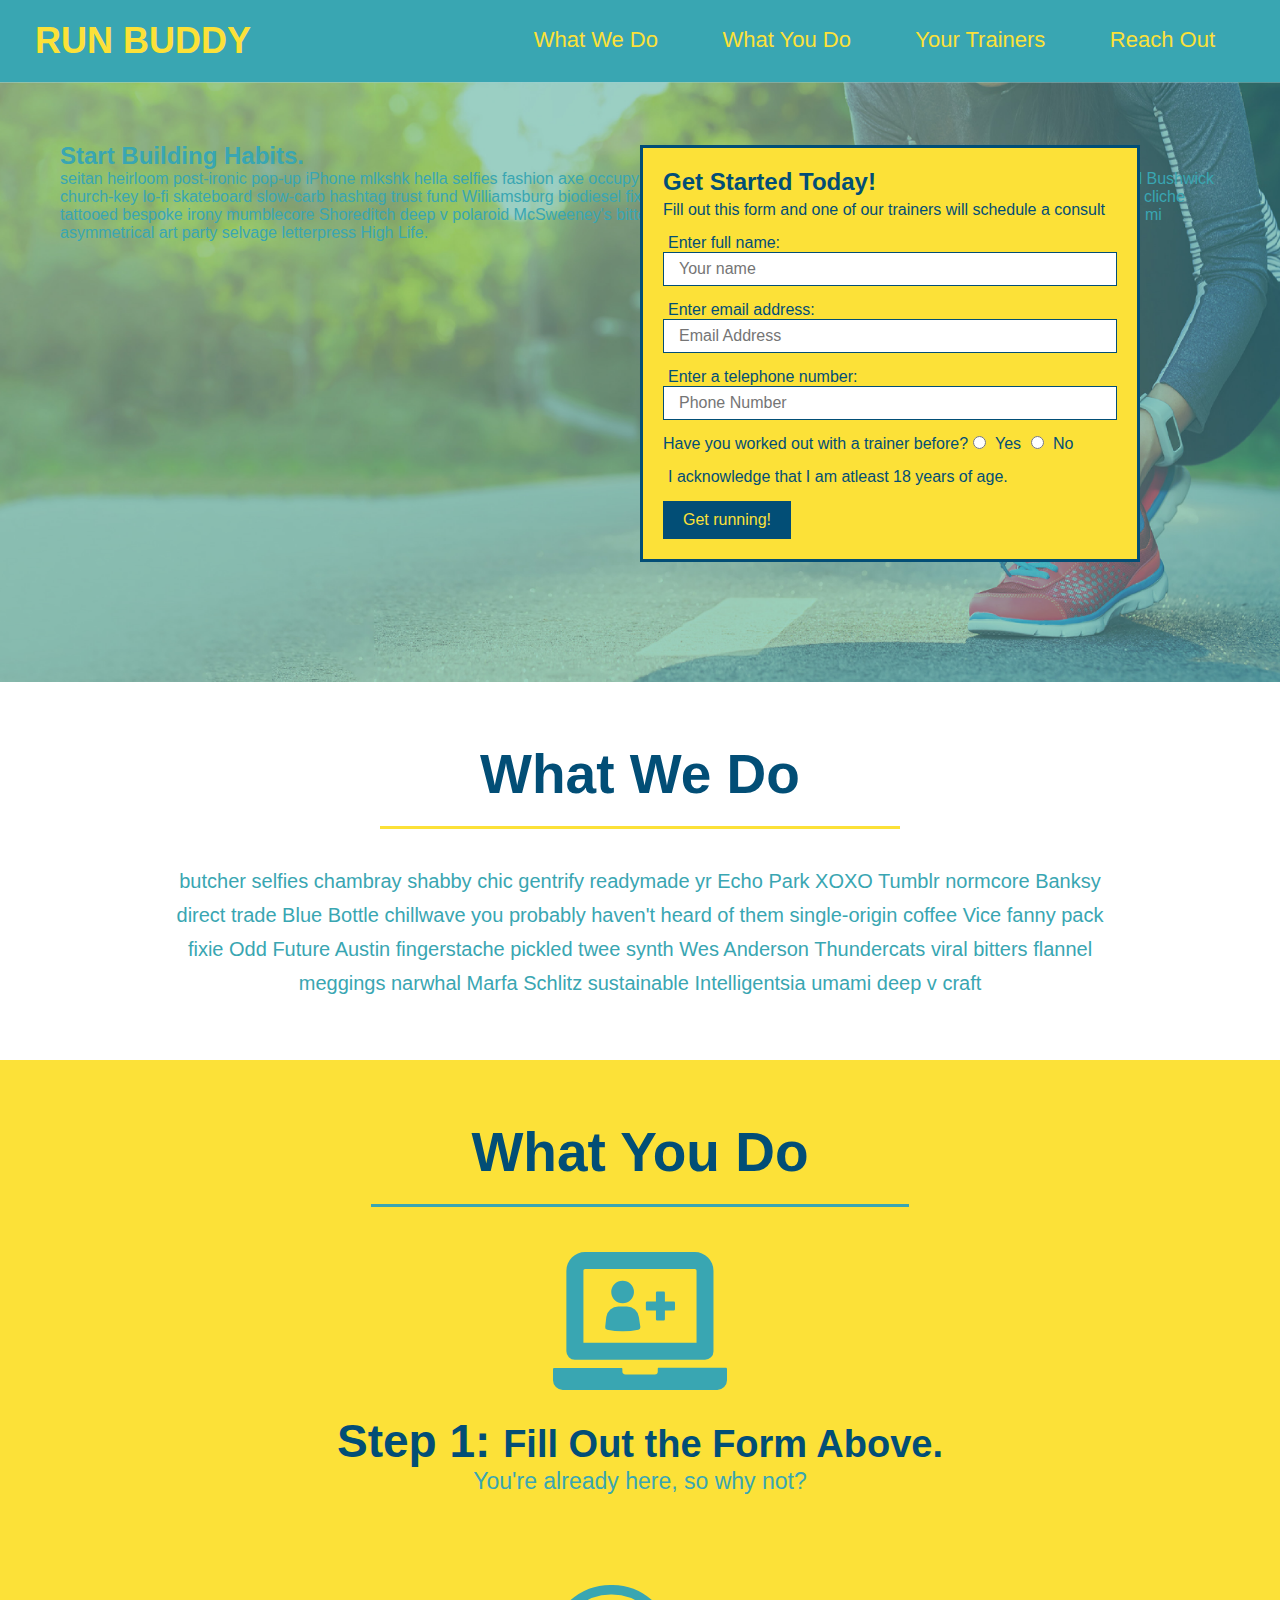
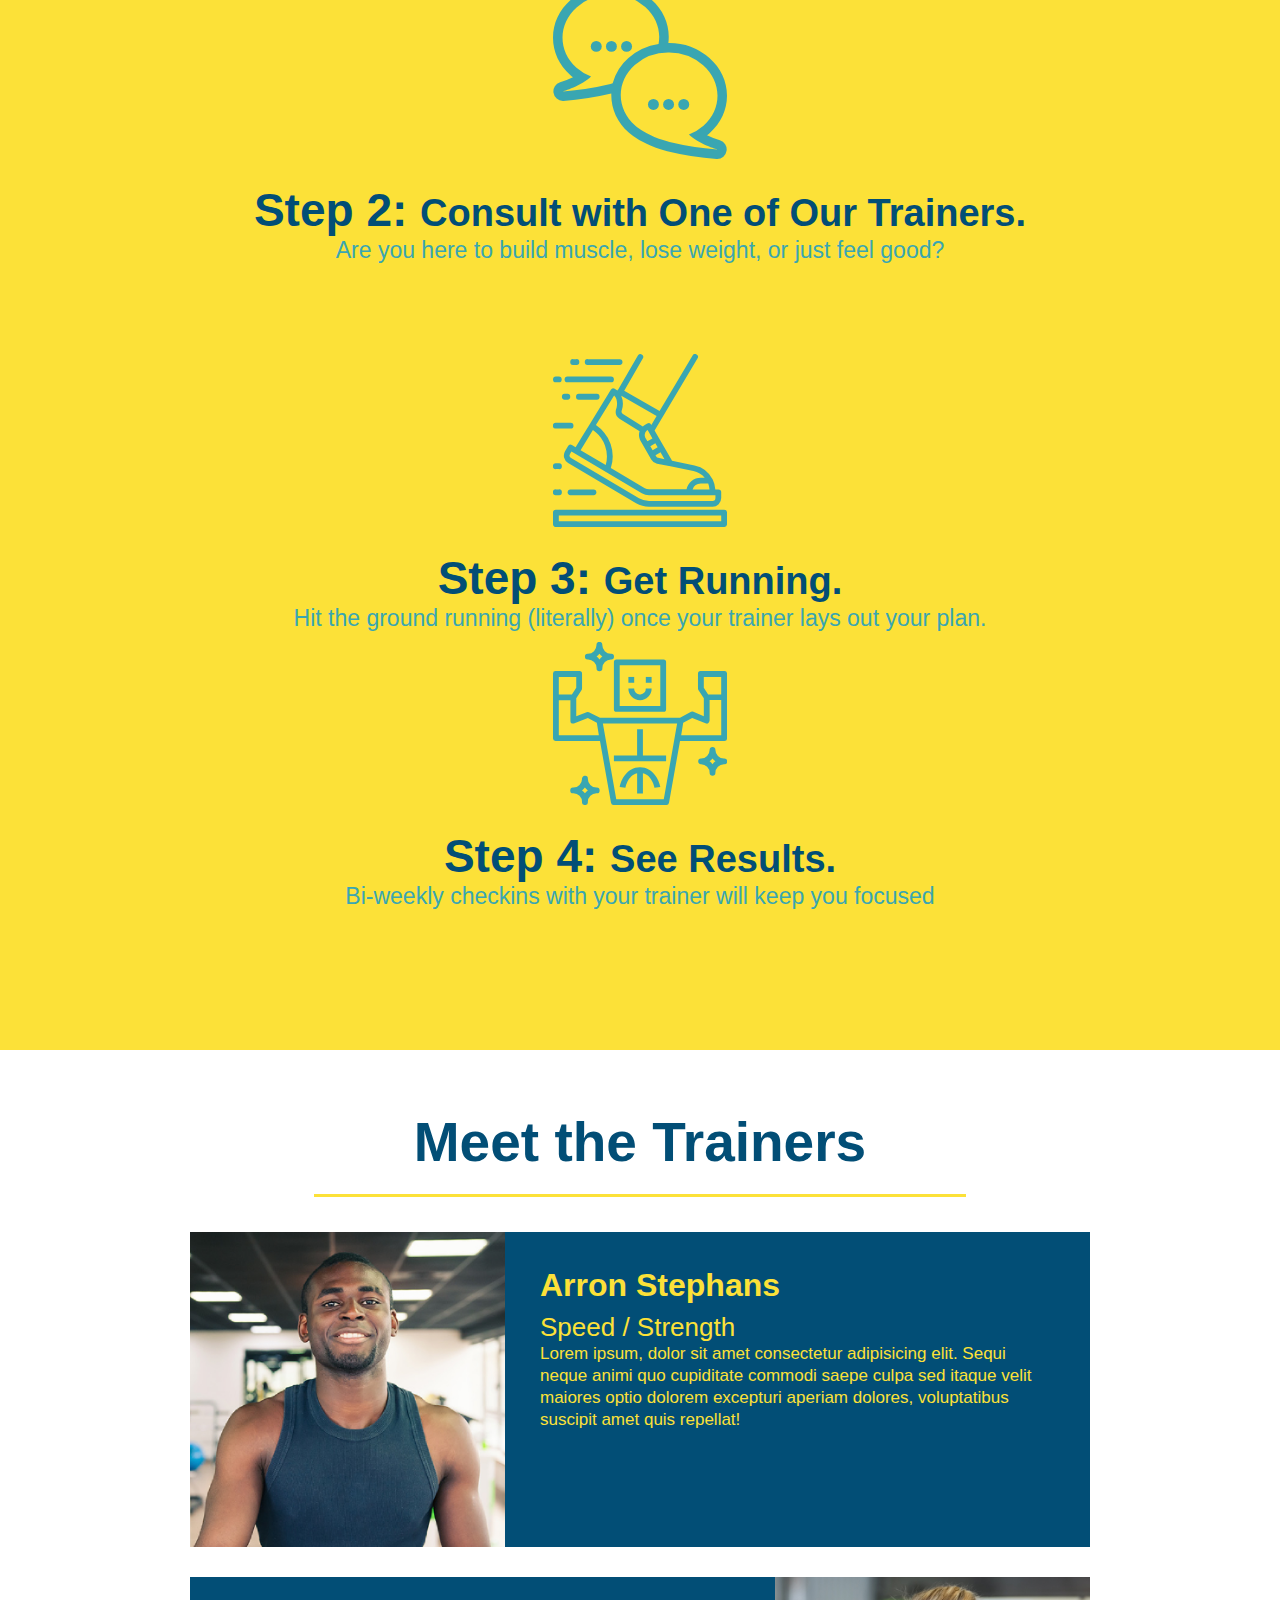
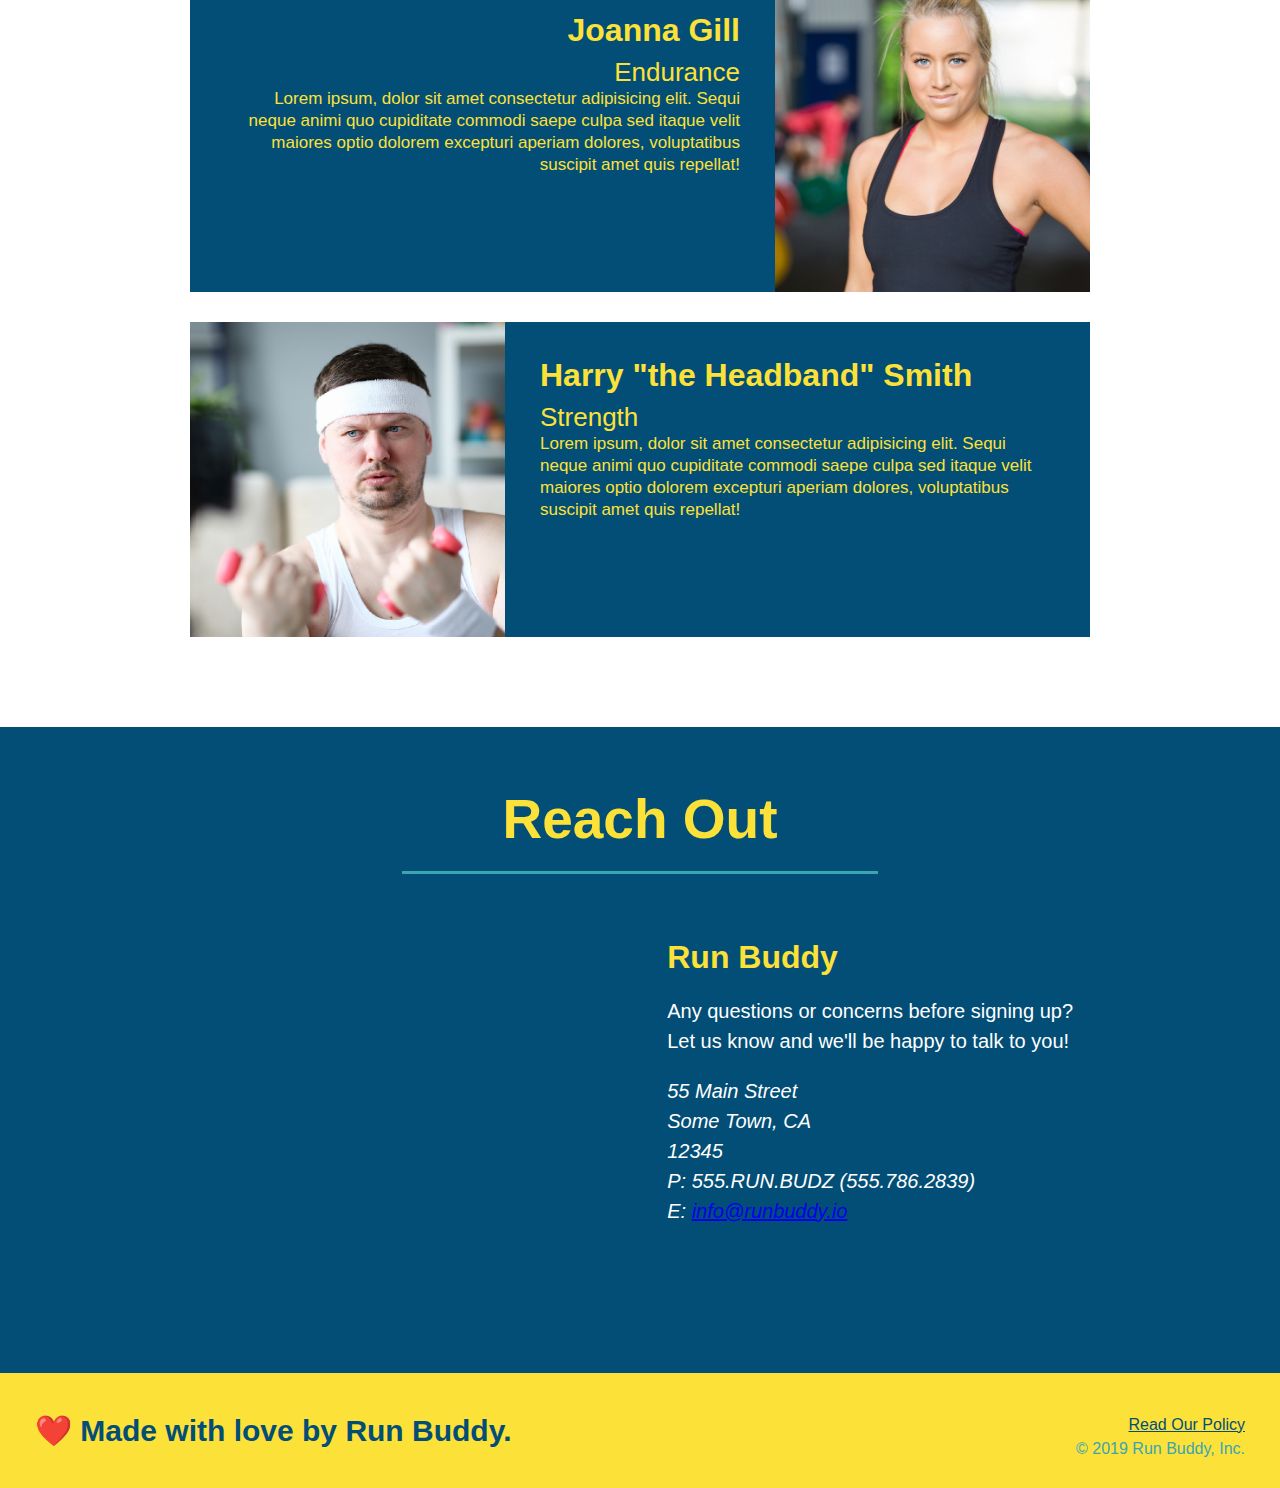
==== index.html @ 5d71637d "add content to hero, replace image" ====
<!DOCTYPE html>
<html lang="en">

<head>
    <meta charset="UTF-8">
    <meta name="viewport" content="width=device-width, initial-scale=1.0">
    <title>Run Buddy</title>
    <link rel="stylesheet" href="./assets/css/style.css" />
</head>

<body>
 <!-- navigation -->
    <header>
        <h1>
            <a href="/">
                RUN BUDDY
            </a>
        </h1>
        <nav>
            <ul>
                <li>
                    <a href="#what-we-do">What We Do</a>
                </li>
                <li>
                    <a href="#what-you-do">What You Do</a>
                </li>
                <li>
                    <a href="#your-trainer">Your Trainers</a>
                </li>
                <li>
                    <a href="#reach-out">Reach Out</a>
                </li>
            </ul>
        </nav>
    </header>

<!--  hero/jumbotron -->
    <section class="hero">
        <div class="hero-cta">
            <h2>Start Building Habits.</h2>
            <p>seitan heirloom post-ironic pop-up iPhone mlkshk hella selfies fashion axe occupy readymade put a bird on it messenger bag Wes Anderson Schlitz plaid Bushwick church-key lo-fi skateboard slow-carb hashtag trust fund Williamsburg biodiesel fixie farm-to-table 8-bit banjo XOXO Banksy chillwave bicycle rights retro cliche tattooed bespoke irony mumblecore Shoreditch deep v polaroid McSweeney's bitters cray gentrify tofu Marfa you probably haven't heard of them yr banh mi asymmetrical art party selvage letterpress High Life.
            </p>
        </div>
        <div class="hero-form">
            <h3>Get Started Today!</h3>
            <p>Fill out this form and one of our trainers will schedule a consult</p>
<!-- Add form element -->
            <form>
                <label for="name">Enter full name:</label>
                <input type="text" placeholder="Your name" name="name" id="name" class="form-input">
                <label for="email">Enter email address:</label>
                <input type="text" placeholder="Email Address" name="email" id="email" class="form-input">
                <label for="phone">Enter a telephone number:</label>
                <input type="text" placeholder="Phone Number" name="phone" id="phone" class="form-input">
                
                <p>
                    Have you worked out with a trainer before?
                    <input type="radio" name="trainer-confirm" id="trainer-yes" />
                    <label for="trainer-yes">Yes</label>
                    <input type="radio" name="trainer-confirm" id="trainer-no" />
                    <label for="tainer-no">No</label>
                </p>
                <p>
                    <label for="checkbox">
                        I acknowledge that I am atleast 18 years of age.
                    </label>
                </p>
                <button type="submit">
                    Get running!
                </button>
            </form>
        </div>
    </section>

<!-- "what we do section"  -->
    <section id="what-we-do" class="intro">
        <h2 class="section-title primary-border">What We Do</h2>
        <p>butcher selfies chambray shabby chic gentrify readymade yr Echo Park XOXO Tumblr normcore Banksy direct trade Blue Bottle chillwave you probably haven't heard of them single-origin coffee Vice fanny pack fixie Odd Future Austin fingerstache pickled twee synth Wes Anderson Thundercats viral bitters flannel meggings narwhal Marfa Schlitz sustainable Intelligentsia umami deep v craft 
        </p>
    </section>

<!-- "What you do section" -->
    <section id="what-you-do" class="steps">
        <h2 class="section-title secondary-border">What You Do</h2>

        <div>
            <img src="assets/Image/step-1.svg" alt="" />
            <h3>Step 1: <span>Fill Out the Form Above.</span></h3>
            <p>You're already here, so why not?</p>
        </div>

        <div>
            <img src="assets/Image/step-2.svg" alt="" />
            <h3>Step 2: <span>Consult with One of Our Trainers.</span></h3>
            <p>Are you here to build muscle, lose weight, or just feel good?</p>
        </div>

        <div>
            <img src="assets/Image/step-3.svg" alt="" />
            <h3>Step 3: <span>Get Running.</span></h3>
            <p>Hit the ground running (literally) once your trainer lays out your plan.</p>

        <div>
            <img src="assets/Image/step-4.svg" alt="" />
            <h3>Step 4: <span>See Results.</span></h3>
            <p>Bi-weekly checkins with your trainer will keep you focused</p>
        </div>
    </section>

<!-- "meet the trainers section" -->
    <section id="your-trainer" class="trainers">
        <h2 class="section-title primary-border">Meet the Trainers</h2>
            <article class="trainer">
                <img src="./assets/Image/trainers/trainer-1.jpg" alt="Arron Stephans in his workout clothes, ready to pump iron">
                <div class="trainer-bio text-left">
                    <h3>Arron Stephans</h3>
                    <h4>Speed / Strength</h4>
                    <p>Lorem ipsum, dolor sit amet consectetur adipisicing elit. Sequi neque animi quo cupiditate commodi saepe culpa sed
                        itaque velit maiores optio dolorem excepturi aperiam dolores, voluptatibus suscipit amet quis repellat!
                      </p>
                </div>
            </article>
            <article class="trainer">
                <div class="trainer-bio text-right">
                    <h3>Joanna Gill</h3>
                    <h4>Endurance</h4>
                    <p>
                        Lorem ipsum, dolor sit amet consectetur adipisicing elit. Sequi neque animi quo cupiditate commodi saepe culpa sed
                        itaque velit maiores optio dolorem excepturi aperiam dolores, voluptatibus suscipit amet quis repellat!
                    </p>
                </div>
                <img src="./assets/Image/trainers/trainer-2.jpg" alt="Joanna Gill cooling off after a workout">
            </article>
            <article class="trainer">
                <img src="./assets/Image/trainers/trainer-3.jpg" alt="Harry Smith wearing a headband and lifting comically small pink weights">
                    <div class="trainer-bio text-left">
                        <h3>Harry "the Headband" Smith</h3>
                        <h4>Strength</h4>
                        <p>Lorem ipsum, dolor sit amet consectetur adipisicing elit. Sequi neque animi quo cupiditate commodi saepe culpa sed
                            itaque velit maiores optio dolorem excepturi aperiam dolores, voluptatibus suscipit amet quis repellat!
                          </p>
                    </div>
                </article>
        </section>
<!-- "reach out" section -->
    <section id="reach-out" class="contact">
        <h2 class="section-title secondary-border">Reach Out</h2>
        <div class="contact-info">
            <iframe src="https://www.google.com/maps/embed?pb=!1m14!1m12!1m3!1d12182.30520634488!2d-74.0652613!3d40.2407219!2m3!1f0!2f0!3f0!3m2!1i1024!2i768!4f13.1!5e0!3m2!1sen!2sus!4v1561060983193!5m2!1sen!2sus"
            frameborder="0" style="border:0" allowfullscreen>
            </iframe>
        <div>
            <h3>Run Buddy</h3>
            <p>
                Any questions or concerns before signing up?
            <br />
                Let us know and we'll be happy to talk to you!
            </p>
            <address>
                55 Main Street <br/>
                Some Town, CA <br/>
                12345 <br/>
                P: 555.RUN.BUDZ (555.786.2839)<br/>
                E: <a href="mailto:info@runbuddy.io">info@runbuddy.io</a>
            </address>
        </div>
        </div>
    </section>

<!-- footer -->
    <footer>
        <h2>❤️ Made with love by Run Buddy.</h2>
        <div>
            <a href="#">Read Our Policy</a><br />
            &copy; 2019 Run Buddy, Inc.
        </div>   
    </footer>
</body>

</html>
---- assets/css/style.css ----
* {
    margin: 0;
    padding: 0;
    box-sizing: border-box;
}
body {
    font-family: Arial, Helvetica, sans-serif;
    color: #39a6b2;
}
header {
    padding: 20px 35px;
    background-color: #39a6b2;
}
header h1 {
    font-weight: bold;
    font-size: 36px;
    color: #fce138;
    margin: 0;
    display: inline;
}
header a {
    color: #fce138;
    text-decoration: none;
}
header nav {
    float: right;
    margin: 7px 0;
}
header nav ul li {
    display: inline;
}
header nav ul li a {
    margin: 0 30px;
    font-weight: lighter;
    font-size: 22px;
}
footer {
    background: #fce138;
    width: 100%;
    padding: 40px 35px;
}
footer h2 {
    display: inline;
    color: #024e76;
    font-size: 30px;
    margin: 0;
}
footer div{
    float: right;
    line-height: 1.5;
    text-align: right;
}
footer a{
    color: #024e76;
}

section {
    padding: 60px;
}
.hero {
    height: 600px;
    background-image: url("../Image/hero-bg.jpg");
    background-size: cover;
    background-position: center;
    position: relative;
}
.hero-form {
    background-color: #fce138;
    padding: 20px;
    width: 500px;
    color: #024e76;
    border: 3px solid #024e76;
    position: absolute;
    bottom: 120px;
    right: 140px; 
}
.hero-form h3 {
    font-size: 24px;
    margin: 0;
}
.hero-form p {
    margin: 5px 0 15px 0;
}
.form-input {
    border: 1px solid #024e76;
    display: block;
    padding: 7px 15px;
    font-size: 16px;
    color: #024e76;
    width: 100%;
    margin-bottom: 15px;
}
.hero-form label {
    margin:0 5px;
}
.hero-form button {
    color: #fce138;
    background-color: #024e76;
    padding: 10px 20px;
    border: none;
    font-size:  16px;
}
.intro {
    text-align: center;
}

.intro p {
    line-height: 1.7;
    color: #39a6b2;
    width: 80%;
    font-size: 20px;
    margin: 0 auto;
}
.steps {
    text-align: center;
    background: #fce138;
}
.section-title {
    font-size: 55px;
    color: #024e76;
    margin-bottom: 35px;
    padding: 0 100px 20px 100px;
    display: inline-block;
    border-bottom: 3px solid;
}
.primary-border {
    border-color:#fce138
}
.secondary-border {
    border-color: #39a6b2;
}
.steps div {
    margin-bottom: 80px;
}
.steps img {
    width: 15%;
    margin: 10px 0;
}
.steps h3 {
    color: #024e76;
    font-size: 46px;
    margin-top: 10px;
}
.steps p {
    color: #39a6b2;
    font-size: 23px;
}
.steps span {
    font-size: 38px;
}
.trainers {
    text-align: center;
}
.trainer {
    width: 900px;
    margin: 0 auto 30px auto;
    background: #024e76;
    color:#fce138;
    overflow: auto;
}
.trainer img{
    width: 35%;
    float: left;
}
.trainer-bio {
    padding: 35px;
    float: left;
    width: 65%;
}
.text-left {
    text-align: left;
}
.text-right{
    text-align: right;
}
.trainer-bio h3{
    font-size: 32px;
    margin-bottom: 8px;
}
.trainer-bio h4{
    font-weight:lighter;
    font-size: 26px;
}
.trainer-bio p{
    font-size: 17px;
    line-height: 1.3;
}
.contact{
    text-align: center;
    background: #024e76
}
.contact h2 {
    color:#fce138;
}
.contact-info iframe{
    width: 400px;
    height: 400px;
}
.contact-info div {
    width: 410px;
    display: inline-block;
    vertical-align: top;
    text-align: left;
    margin: 30px 0 0 60px;
    color: white
}
.contact-info h3 {
    color:#fce138;
    font-size: 32px;
}
.contact-info p,
.contact-info address {
    margin: 20px 0;
    line-height: 1.5;
    font-size: 20px;
    font-size: normal;
}
.contact-info {
    color:#fce138;
}
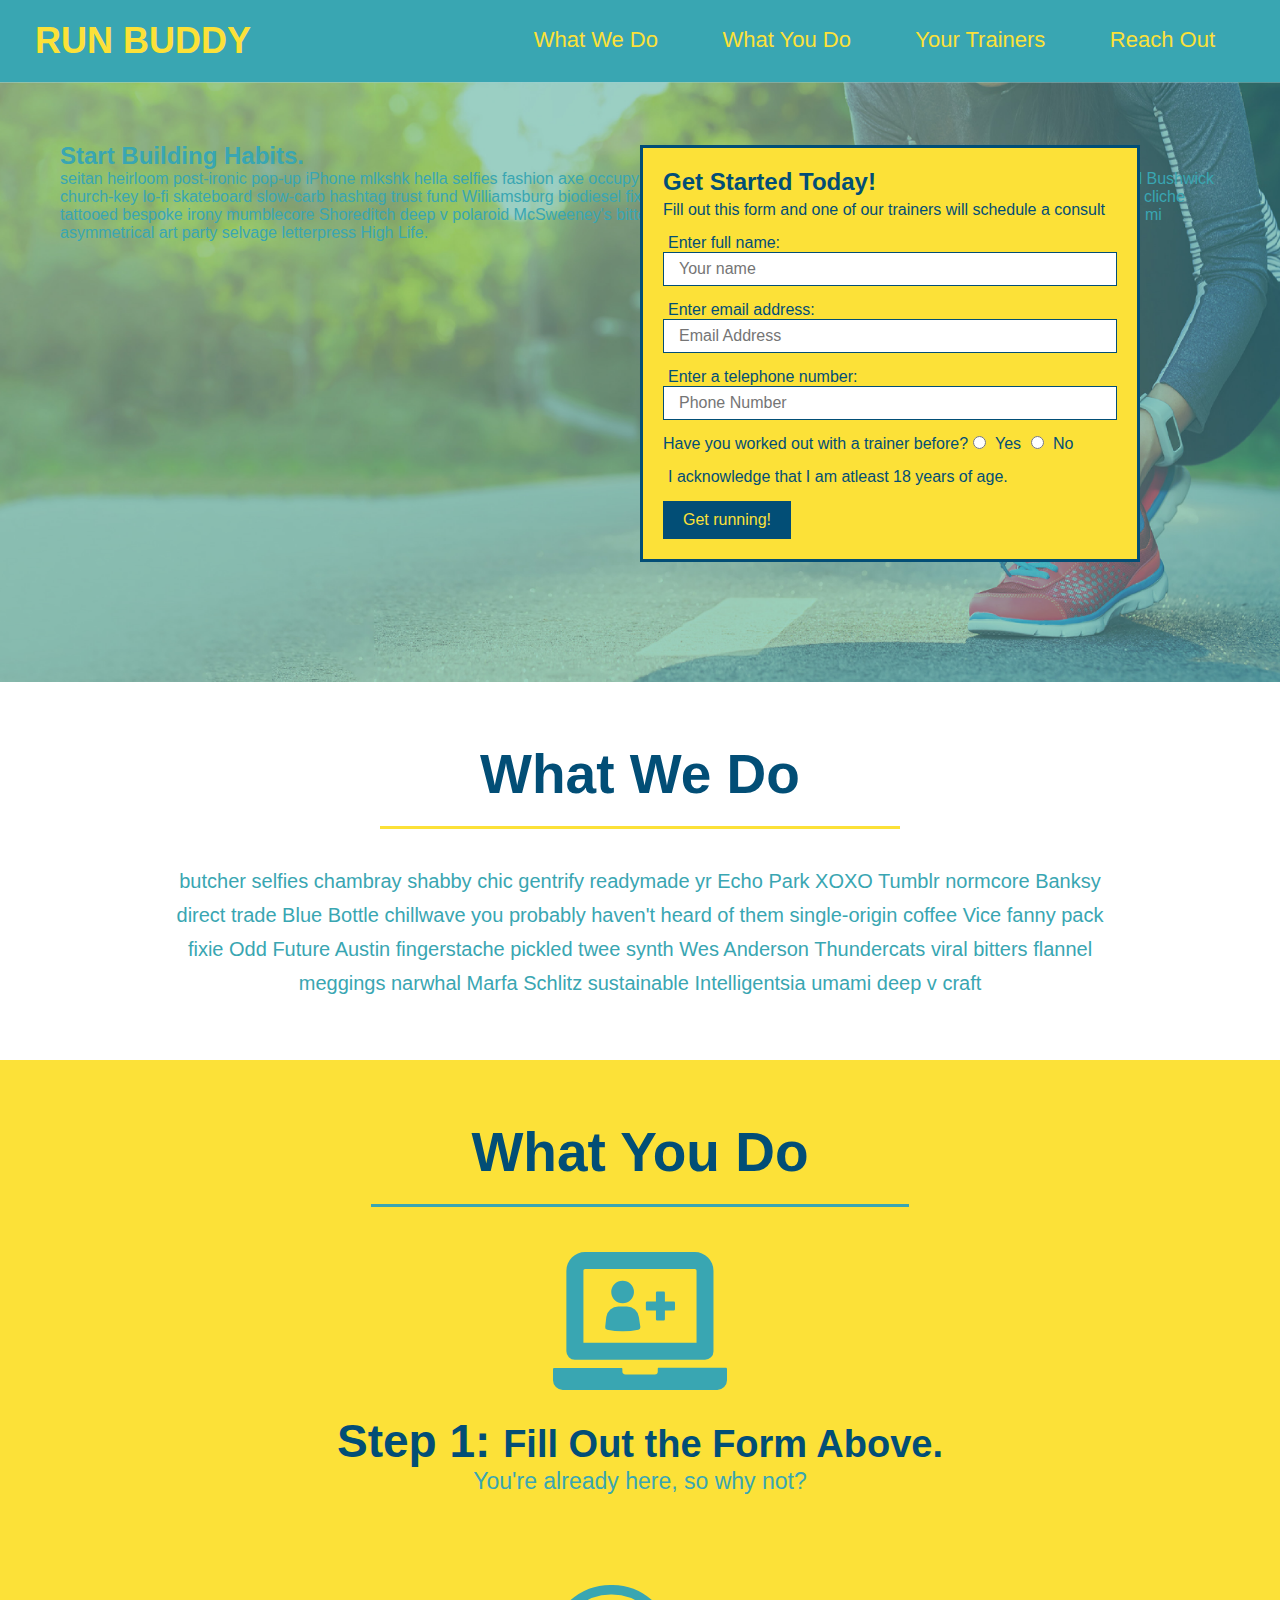
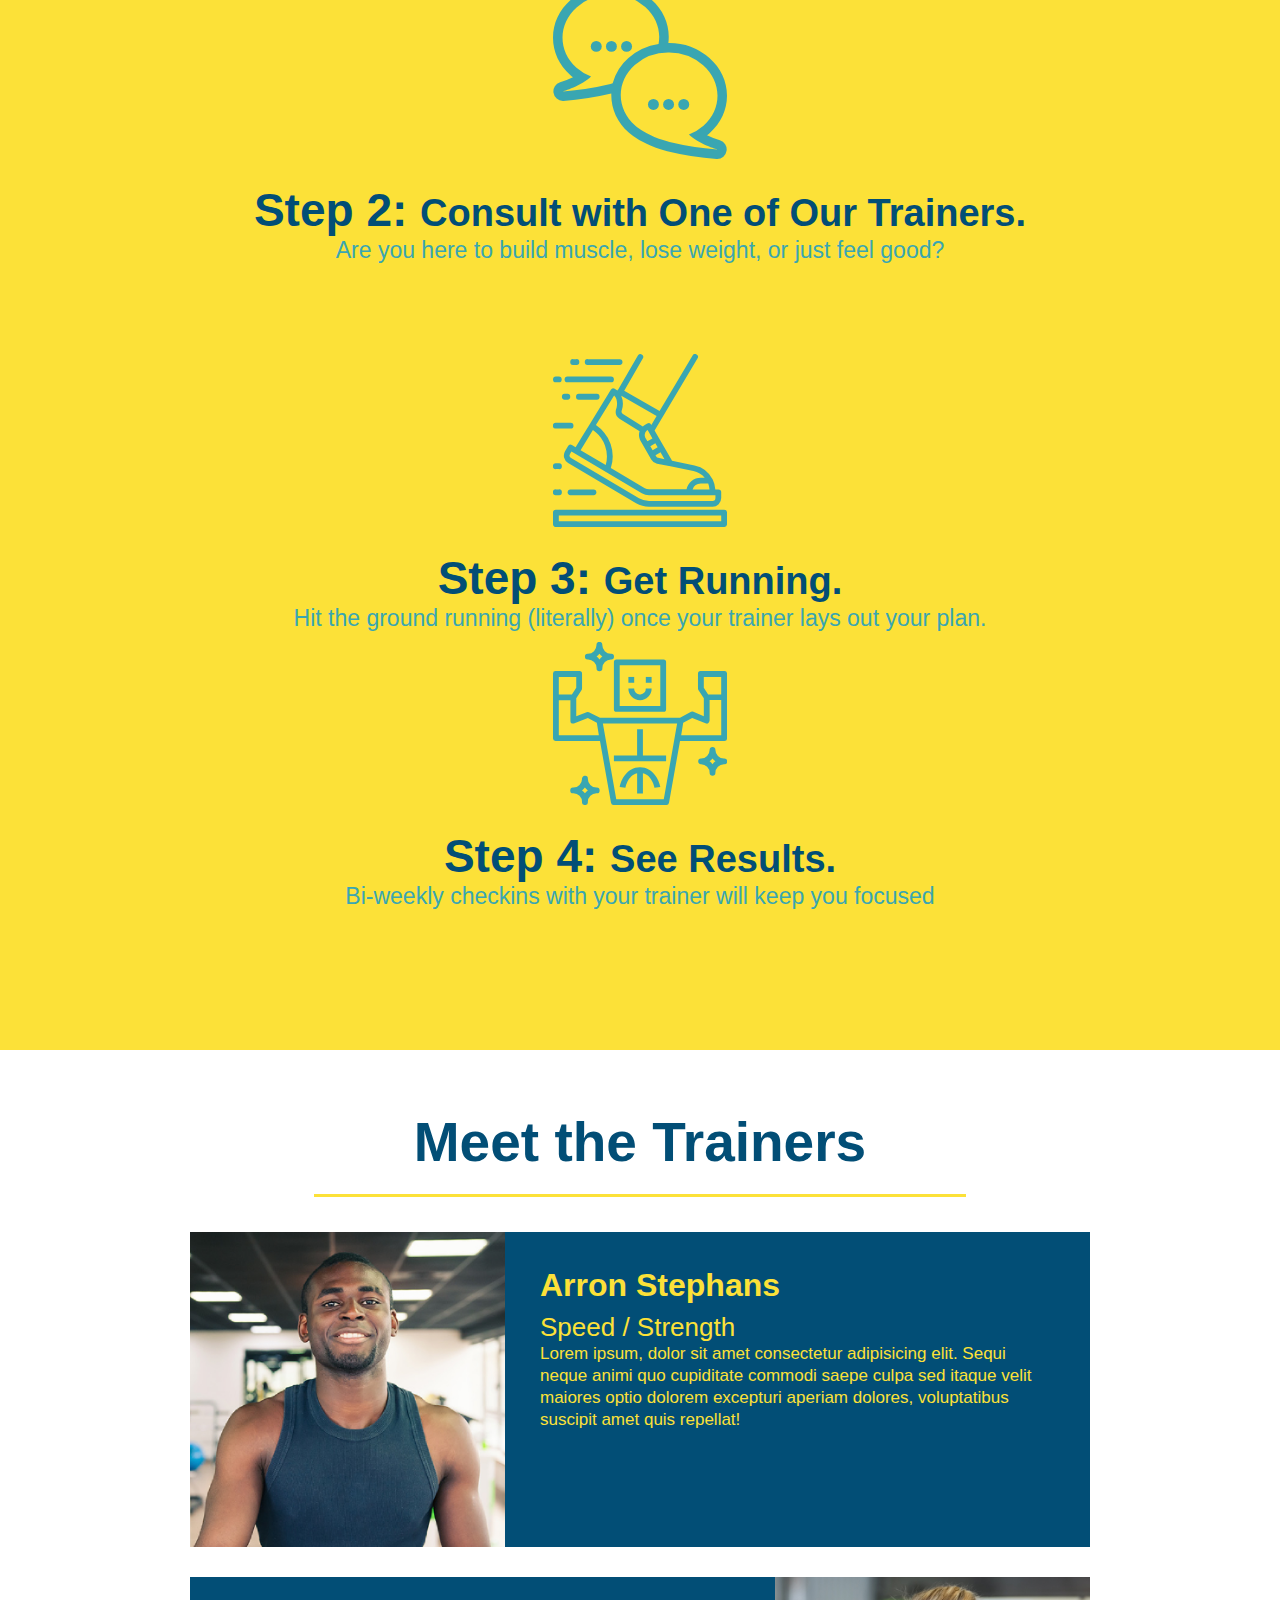
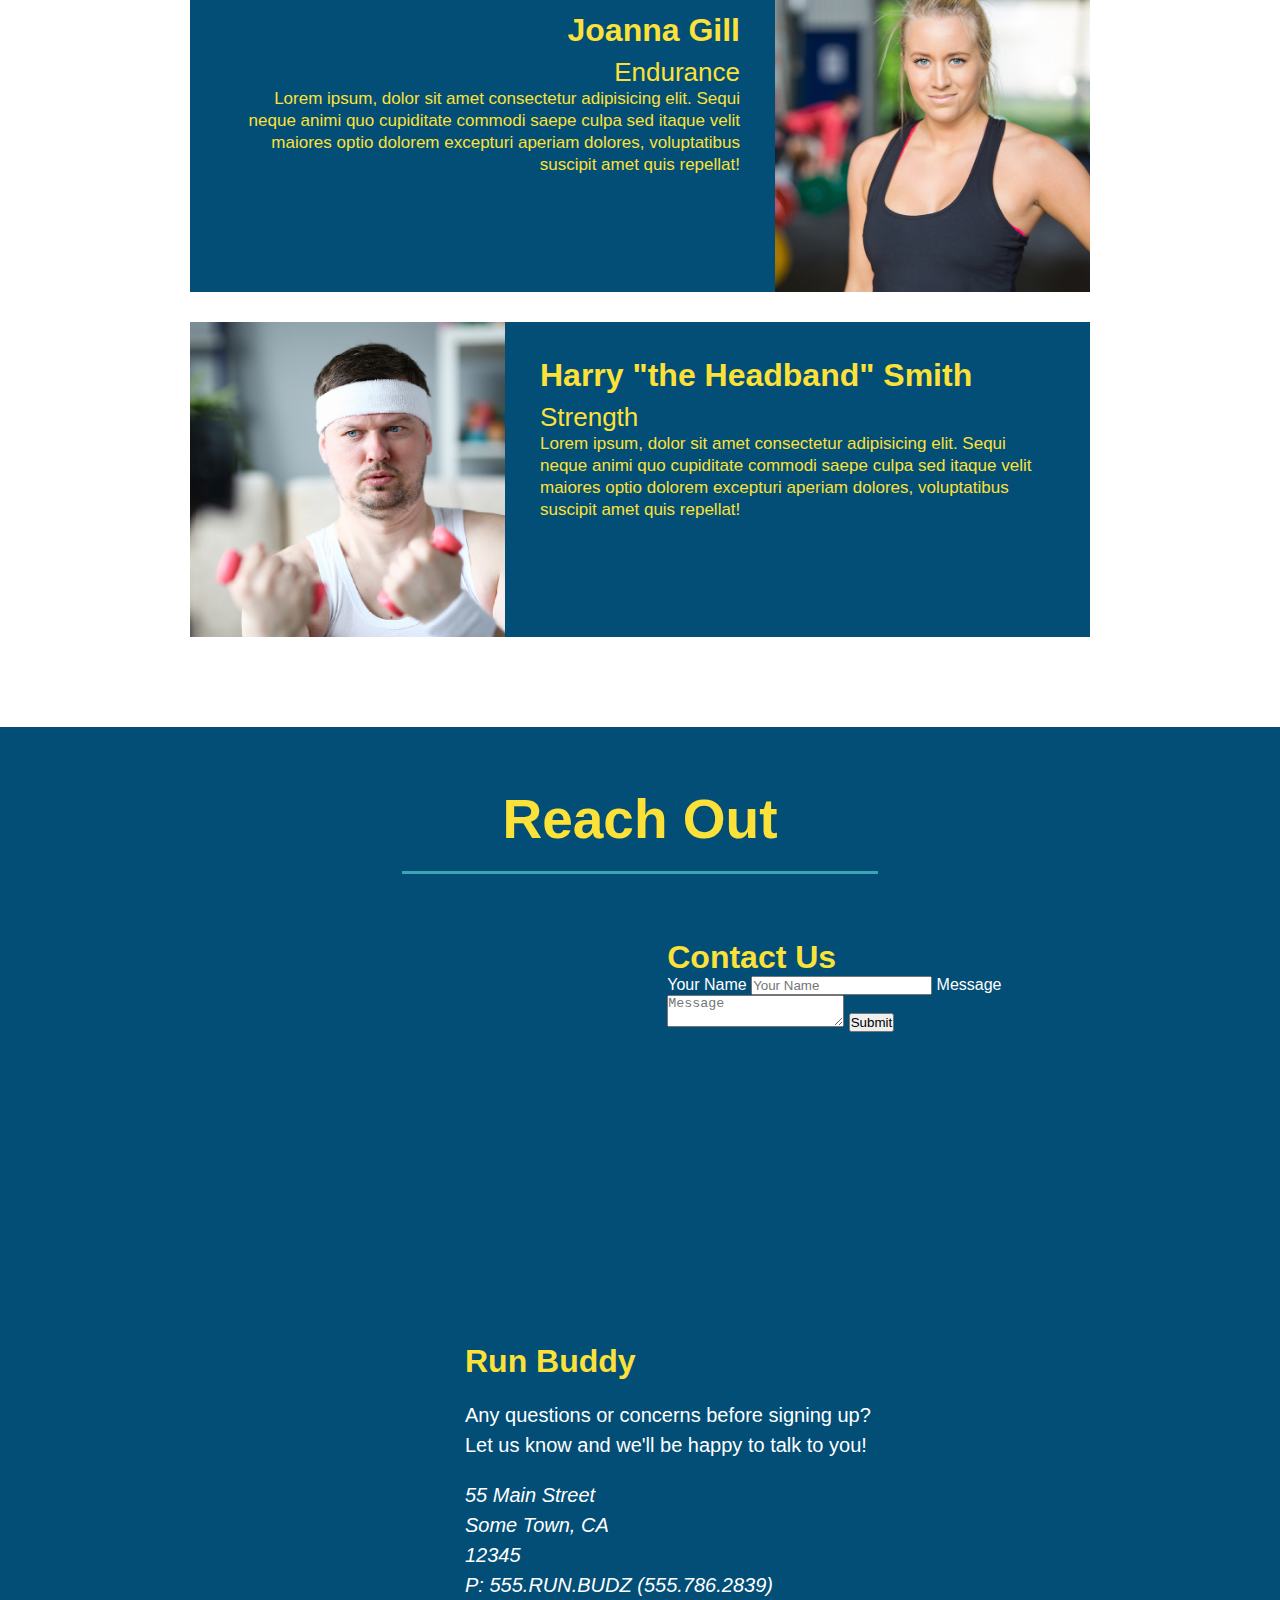
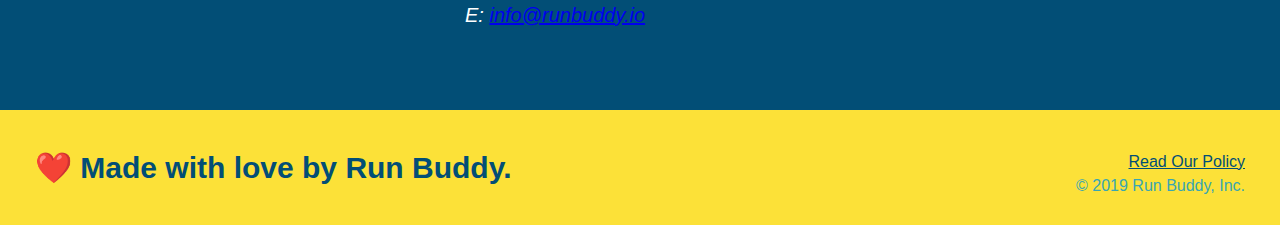
==== commit 505afe84: "add contact form" ====
--- a/index.html
+++ b/index.html
@@ -149,6 +149,19 @@
             <iframe src="https://www.google.com/maps/embed?pb=!1m14!1m12!1m3!1d12182.30520634488!2d-74.0652613!3d40.2407219!2m3!1f0!2f0!3f0!3m2!1i1024!2i768!4f13.1!5e0!3m2!1sen!2sus!4v1561060983193!5m2!1sen!2sus"
             frameborder="0" style="border:0" allowfullscreen>
             </iframe>
+        <div class="contact-form">
+            <h3>Contact Us</h3>
+            <form>
+                <label for="contact-name">Your Name</label>
+                <input type="text" id="contact-name" placeholder="Your Name" />
+              
+                <label for="contact-message">Message</label>
+                <textarea id="contact-message" placeholder="Message"></textarea>
+              
+                <button type="submit">Submit</button>
+            </form>
+        </div>
+              
         <div>
             <h3>Run Buddy</h3>
             <p>
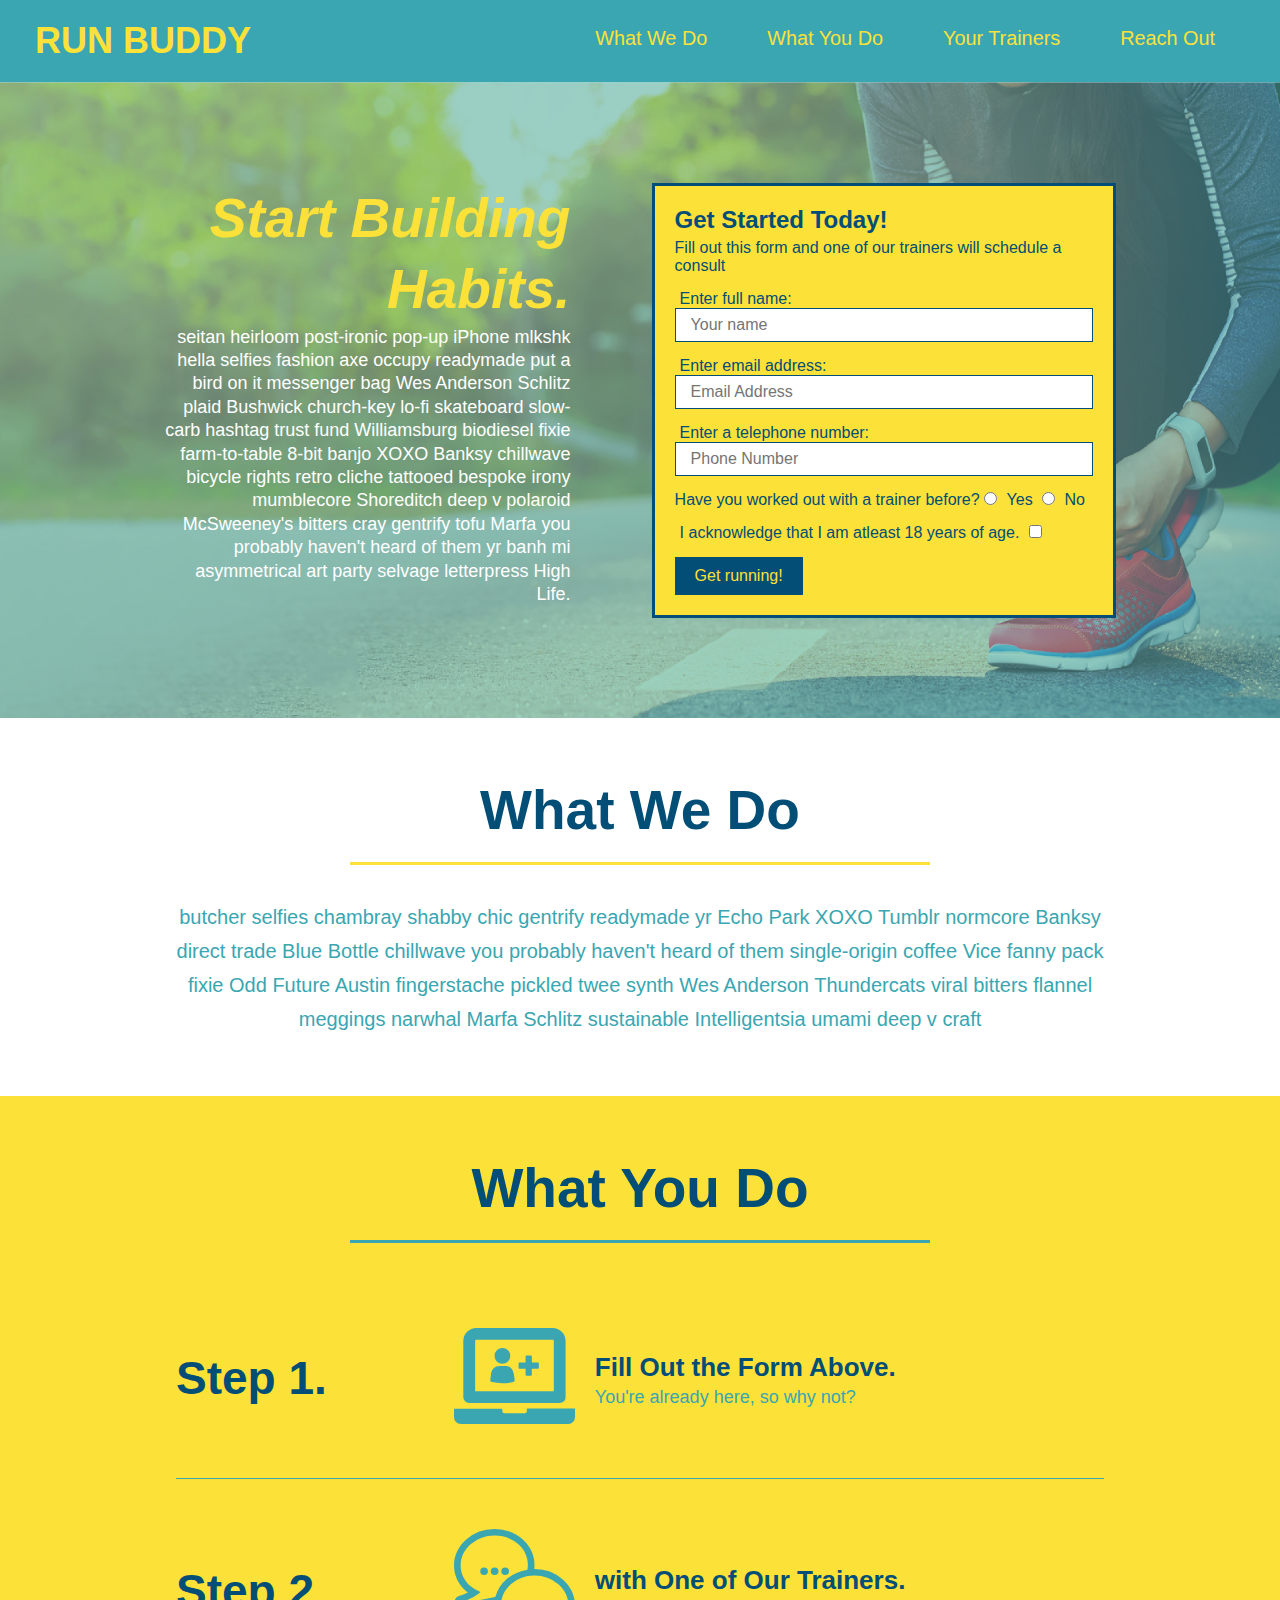
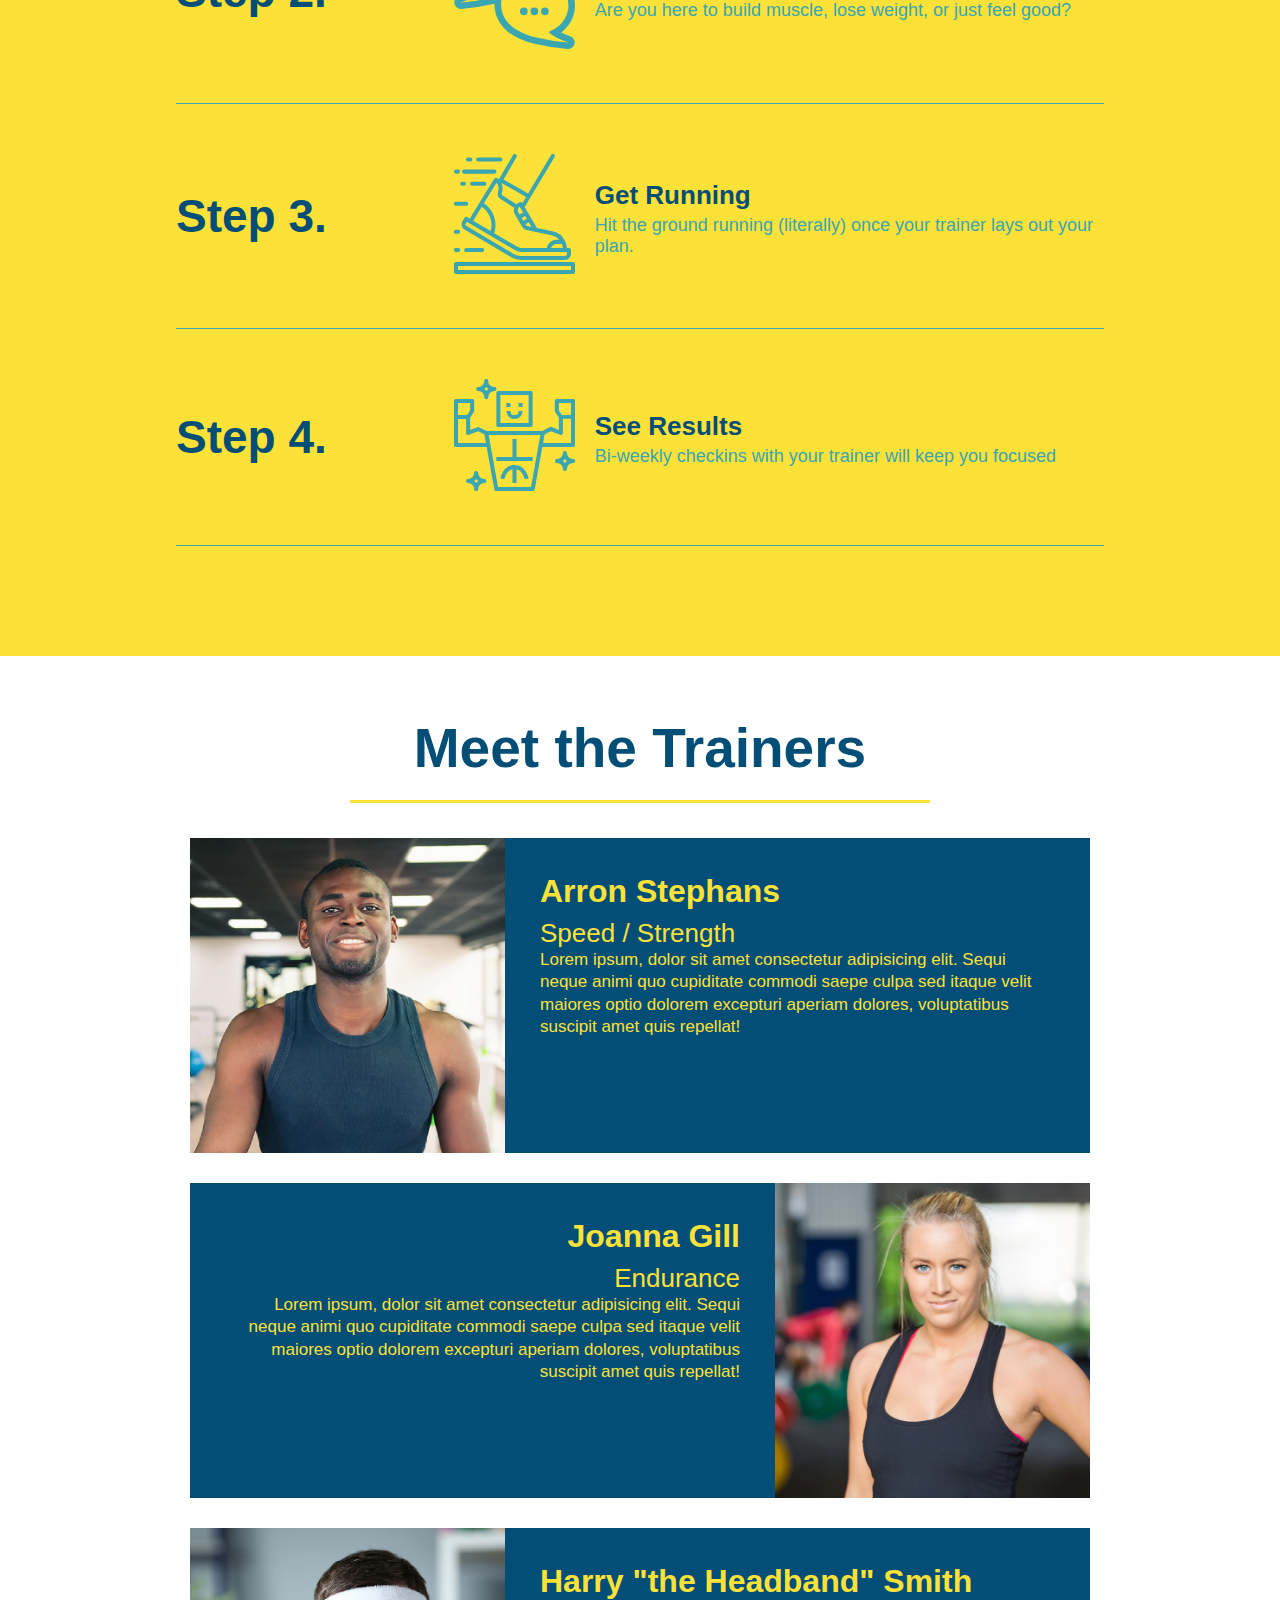
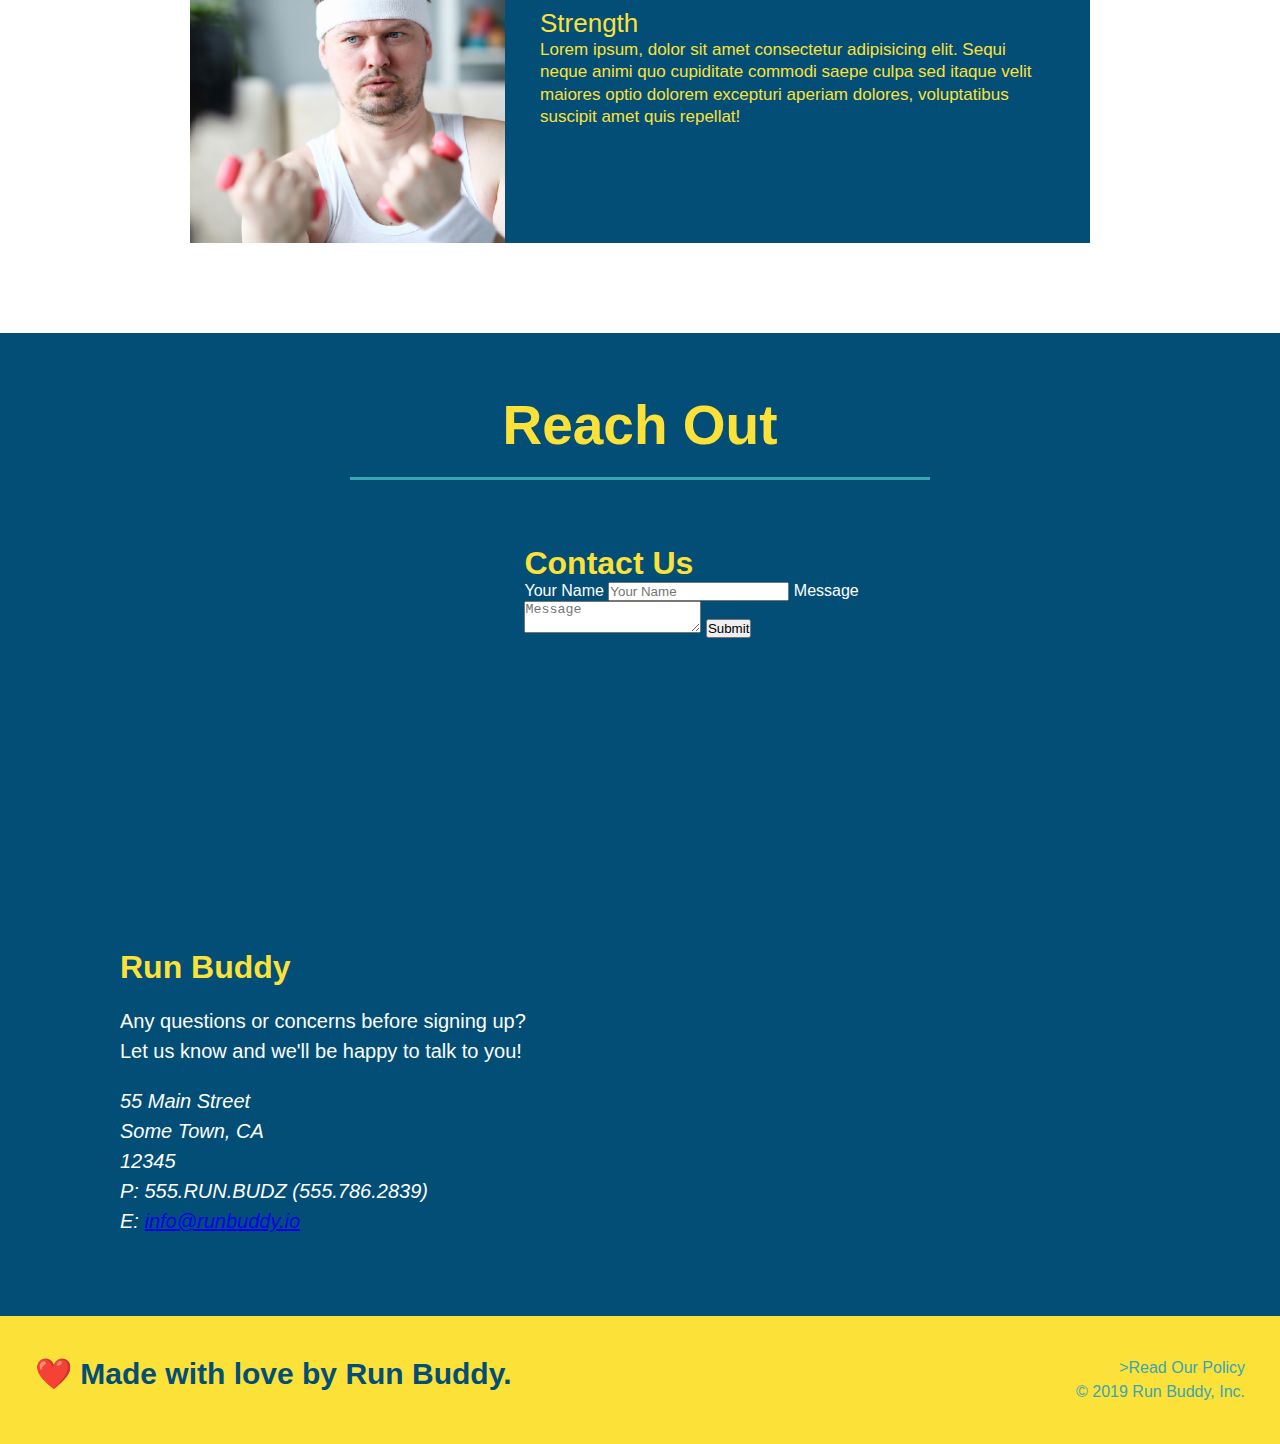
==== commit 8d50f181: "add flexbox to the steps" ====
--- a/index.html
+++ b/index.html
@@ -1,20 +1,15 @@
 <!DOCTYPE html>
 <html lang="en">
-
 <head>
     <meta charset="UTF-8">
-    <meta name="viewport" content="width=device-width, initial-scale=1.0">
     <title>Run Buddy</title>
     <link rel="stylesheet" href="./assets/css/style.css" />
 </head>
-
 <body>
- <!-- navigation -->
+    <!-- navigate tags - block level element -->
     <header>
         <h1>
-            <a href="/">
-                RUN BUDDY
-            </a>
+            <a href="/">RUN BUDDY</a>
         </h1>
         <nav>
             <ul>
@@ -30,21 +25,28 @@
                 <li>
                     <a href="#reach-out">Reach Out</a>
                 </li>
+                
             </ul>
         </nav>
     </header>
-
-<!--  hero/jumbotron -->
+    <!-- end navigation -->
+
+    <!--  hero/jumbotron -->
     <section class="hero">
         <div class="hero-cta">
             <h2>Start Building Habits.</h2>
-            <p>seitan heirloom post-ironic pop-up iPhone mlkshk hella selfies fashion axe occupy readymade put a bird on it messenger bag Wes Anderson Schlitz plaid Bushwick church-key lo-fi skateboard slow-carb hashtag trust fund Williamsburg biodiesel fixie farm-to-table 8-bit banjo XOXO Banksy chillwave bicycle rights retro cliche tattooed bespoke irony mumblecore Shoreditch deep v polaroid McSweeney's bitters cray gentrify tofu Marfa you probably haven't heard of them yr banh mi asymmetrical art party selvage letterpress High Life.
+            <p>
+                seitan heirloom post-ironic pop-up iPhone mlkshk hella selfies fashion axe occupy readymade put a bird on it 
+                messenger bag Wes Anderson Schlitz plaid Bushwick church-key lo-fi skateboard slow-carb hashtag trust fund 
+                Williamsburg biodiesel fixie farm-to-table 8-bit banjo XOXO Banksy chillwave bicycle rights retro cliche 
+                tattooed bespoke irony mumblecore Shoreditch deep v polaroid McSweeney's bitters cray gentrify tofu Marfa you 
+                probably haven't heard of them yr banh mi asymmetrical art party selvage letterpress High Life.
             </p>
         </div>
+
         <div class="hero-form">
             <h3>Get Started Today!</h3>
             <p>Fill out this form and one of our trainers will schedule a consult</p>
-<!-- Add form element -->
             <form>
                 <label for="name">Enter full name:</label>
                 <input type="text" placeholder="Your name" name="name" id="name" class="form-input">
@@ -52,7 +54,6 @@
                 <input type="text" placeholder="Email Address" name="email" id="email" class="form-input">
                 <label for="phone">Enter a telephone number:</label>
                 <input type="text" placeholder="Phone Number" name="phone" id="phone" class="form-input">
-                
                 <p>
                     Have you worked out with a trainer before?
                     <input type="radio" name="trainer-confirm" id="trainer-yes" />
@@ -64,6 +65,7 @@
                     <label for="checkbox">
                         I acknowledge that I am atleast 18 years of age.
                     </label>
+                    <input type="checkbox" name="checkpoint1" id="checkbox" />
                 </p>
                 <button type="submit">
                     Get running!
@@ -71,39 +73,77 @@
             </form>
         </div>
     </section>
+    <!-- end header -->
 
 <!-- "what we do section"  -->
     <section id="what-we-do" class="intro">
-        <h2 class="section-title primary-border">What We Do</h2>
-        <p>butcher selfies chambray shabby chic gentrify readymade yr Echo Park XOXO Tumblr normcore Banksy direct trade Blue Bottle chillwave you probably haven't heard of them single-origin coffee Vice fanny pack fixie Odd Future Austin fingerstache pickled twee synth Wes Anderson Thundercats viral bitters flannel meggings narwhal Marfa Schlitz sustainable Intelligentsia umami deep v craft 
-        </p>
-    </section>
-
-<!-- "What you do section" -->
+        <div class= "flex-row">
+            <h2 class="section-title primary-border">
+            What We Do
+            </h2>
+        </div>
+        <div class="flex-row">
+            <p>
+                butcher selfies chambray shabby chic gentrify readymade yr Echo Park XOXO Tumblr normcore Banksy direct trade Blue Bottle chillwave you probably haven't heard of them single-origin coffee Vice fanny pack fixie Odd Future Austin fingerstache pickled twee synth Wes Anderson Thundercats viral bitters flannel meggings narwhal Marfa Schlitz sustainable Intelligentsia umami deep v craft 
+            </p>
+        </div>
+    </section>
+    <!-- end "what we do section" -->
+
+    <!-- "What you do section" -->
     <section id="what-you-do" class="steps">
-        <h2 class="section-title secondary-border">What You Do</h2>
-
-        <div>
-            <img src="assets/Image/step-1.svg" alt="" />
-            <h3>Step 1: <span>Fill Out the Form Above.</span></h3>
-            <p>You're already here, so why not?</p>
-        </div>
-
-        <div>
-            <img src="assets/Image/step-2.svg" alt="" />
-            <h3>Step 2: <span>Consult with One of Our Trainers.</span></h3>
-            <p>Are you here to build muscle, lose weight, or just feel good?</p>
-        </div>
-
-        <div>
-            <img src="assets/Image/step-3.svg" alt="" />
-            <h3>Step 3: <span>Get Running.</span></h3>
+        <div class="flex-row">
+        <h2 class="section-title secondary-border">
+            What You Do
+        </h2>
+        </div>
+        <div class="step">
+            <h3>Step 1.</h3>
+            <div class="step-info">
+                <div class="step-img">
+                    <img src="assets/Image/step-1.svg" alt="" />
+                </div>
+                <div class="step-text">
+                    <h4>Fill Out the Form Above.</h4>
+                    <p>You're already here, so why not?</p>
+                </div>
+            </div>
+        </div>
+        <div class="step">
+            <h3>Step 2.</h3> 
+            <div class="step-info">
+                <div class="step-img">
+                    <img src="assets/Image/step-2.svg" alt="" />
+                </div>
+                <div class="step-text">
+                    <h4>with One of Our Trainers.</h4>
+                    <p>Are you here to build muscle, lose weight, or just feel good?</p>
+                </div>
+            </div>    
+        </div>
+        <div class="step">    
+            <h3>Step 3.</h3>
+            <div class="step-info">
+                <div class="step-img">
+                    <img src="assets/Image/step-3.svg" alt="" />
+                    </div>
+                <div class="step-text">
+             <h4>Get Running</h4>
             <p>Hit the ground running (literally) once your trainer lays out your plan.</p>
-
-        <div>
-            <img src="assets/Image/step-4.svg" alt="" />
-            <h3>Step 4: <span>See Results.</span></h3>
+                </div>
+            </div>
+        </div>
+        <div class="step">
+            <h3>Step 4.</h3> 
+            <div class="step-info">
+                <div class="step-img">
+                    <img src="assets/Image/step-4.svg" alt="" />
+                </div>
+                <div class="step-text">
+                <h4>See Results</h4>
             <p>Bi-weekly checkins with your trainer will keep you focused</p>
+                </div>
+            </div>    
         </div>
     </section>
 
@@ -184,7 +224,7 @@
     <footer>
         <h2>❤️ Made with love by Run Buddy.</h2>
         <div>
-            <a href="#">Read Our Policy</a><br />
+            <a href="./privacy-policy.html"></a>>Read Our Policy</a><br />
             &copy; 2019 Run Buddy, Inc.
         </div>   
     </footer>
--- a/assets/css/style.css
+++ b/assets/css/style.css
@@ -3,53 +3,78 @@
     padding: 0;
     box-sizing: border-box;
 }
+
 body {
     font-family: Arial, Helvetica, sans-serif;
     color: #39a6b2;
 }
+
+
+/* HEADER / NAV BAR STYLE START */
+
 header {
+    display: flex;
+    justify-content: space-between;
     padding: 20px 35px;
     background-color: #39a6b2;
-}
+    flex-wrap: wrap;
+}
+
 header h1 {
     font-weight: bold;
     font-size: 36px;
     color: #fce138;
     margin: 0;
-    display: inline;
-}
+}
+
 header a {
     color: #fce138;
     text-decoration: none;
 }
+
 header nav {
-    float: right;
     margin: 7px 0;
 }
-header nav ul li {
-    display: inline;
-}
+
+header nav ul {
+    display: flex;
+    flex-wrap: wrap;
+    justify-content: space-between;
+    align-items: center;
+    list-style: none;
+}
+
 header nav ul li a {
     margin: 0 30px;
     font-weight: lighter;
-    font-size: 22px;
-}
+    font-size: 1.55vw;
+}
+
+/* HEADER / NAVBAR STYLES END */
+
+
+
+/* FOOTER STYLES START */
 footer {
+    display: flex;
+    justify-content: space-between;
+    flex-wrap: wrap;
     background: #fce138;
     width: 100%;
     padding: 40px 35px;
 }
+
 footer h2 {
-    display: inline;
     color: #024e76;
     font-size: 30px;
     margin: 0;
 }
+
 footer div{
-    float: right;
     line-height: 1.5;
     text-align: right;
 }
+
 footer a{
     color: #024e76;
 }
@@ -58,21 +83,33 @@
     padding: 60px;
 }
 .hero {
-    height: 600px;
+    display: flex;
+    justify-content: center;
+    flex-wrap: wrap;
     background-image: url("../Image/hero-bg.jpg");
     background-size: cover;
     background-position: center;
-    position: relative;
+}
+.hero-cta {
+    width: 35%;
+    text-align: right;
+    margin: 3.5%;
+    color: #fff;
+    font-size:  18px;
+    line-height: 1.3;
+}
+.hero-cta h2 {
+    font-style: italic;
+    font-size: 55px;
+    color: #fce138
 }
 .hero-form {
     background-color: #fce138;
     padding: 20px;
-    width: 500px;
     color: #024e76;
     border: 3px solid #024e76;
-    position: absolute;
-    bottom: 120px;
-    right: 140px; 
+    width: 40%;
+    margin: 3.5%;
 }
 .hero-form h3 {
     font-size: 24px;
@@ -100,9 +137,6 @@
     border: none;
     font-size:  16px;
 }
-.intro {
-    text-align: center;
-}
 
 .intro p {
     line-height: 1.7;
@@ -110,18 +144,29 @@
     width: 80%;
     font-size: 20px;
     margin: 0 auto;
+    text-align: center;
 }
 .steps {
-    text-align: center;
     background: #fce138;
+}
+.step {
+    margin: 50px auto;
+    padding-bottom: 50px;
+    width: 80%;
+    border-bottom: 1px solid #39a6b2;
+    display: flex;
+    flex-wrap: wrap;
+    align-items: center;
+    justify-content: space-between;
 }
 .section-title {
     font-size: 55px;
     color: #024e76;
-    margin-bottom: 35px;
-    padding: 0 100px 20px 100px;
-    display: inline-block;
     border-bottom: 3px solid;
+    padding-bottom: 20px;
+    text-align: center;
+    margin: 0 auto 35px auto;
+    width: 50%;
 }
 .primary-border {
     border-color:#fce138
@@ -129,28 +174,37 @@
 .secondary-border {
     border-color: #39a6b2;
 }
-.steps div {
-    margin-bottom: 80px;
-}
-.steps img {
-    width: 15%;
-    margin: 10px 0;
-}
-.steps h3 {
+.step h3 {
     color: #024e76;
     font-size: 46px;
-    margin-top: 10px;
-}
-.steps p {
+    flex: 1 30%;
+}
+.step-info {
+    flex: 2 70%;
+    display: flex;
+    flex-wrap: wrap;
+    align-items: center;
+}
+.step-img {
+    flex: 1 12%;
+    margin-right: 20px;
+}
+.step-img img {
+    max-width: 100%;
+}
+.step-text {
+    flex: 12;
+}
+.step-text p {
     color: #39a6b2;
-    font-size: 23px;
-}
-.steps span {
-    font-size: 38px;
-}
-.trainers {
-    text-align: center;
-}
+    font-size: 18px;
+}
+.step-text h4 {
+    font-size: 26px;
+    line-height: 1.5;
+    color: #024e76
+}
+
 .trainer {
     width: 900px;
     margin: 0 auto 30px auto;
@@ -186,7 +240,6 @@
     line-height: 1.3;
 }
 .contact{
-    text-align: center;
     background: #024e76
 }
 .contact h2 {
@@ -218,3 +271,6 @@
 .contact-info {
     color:#fce138;
 }
+.flex-row {
+    display: flex;
+}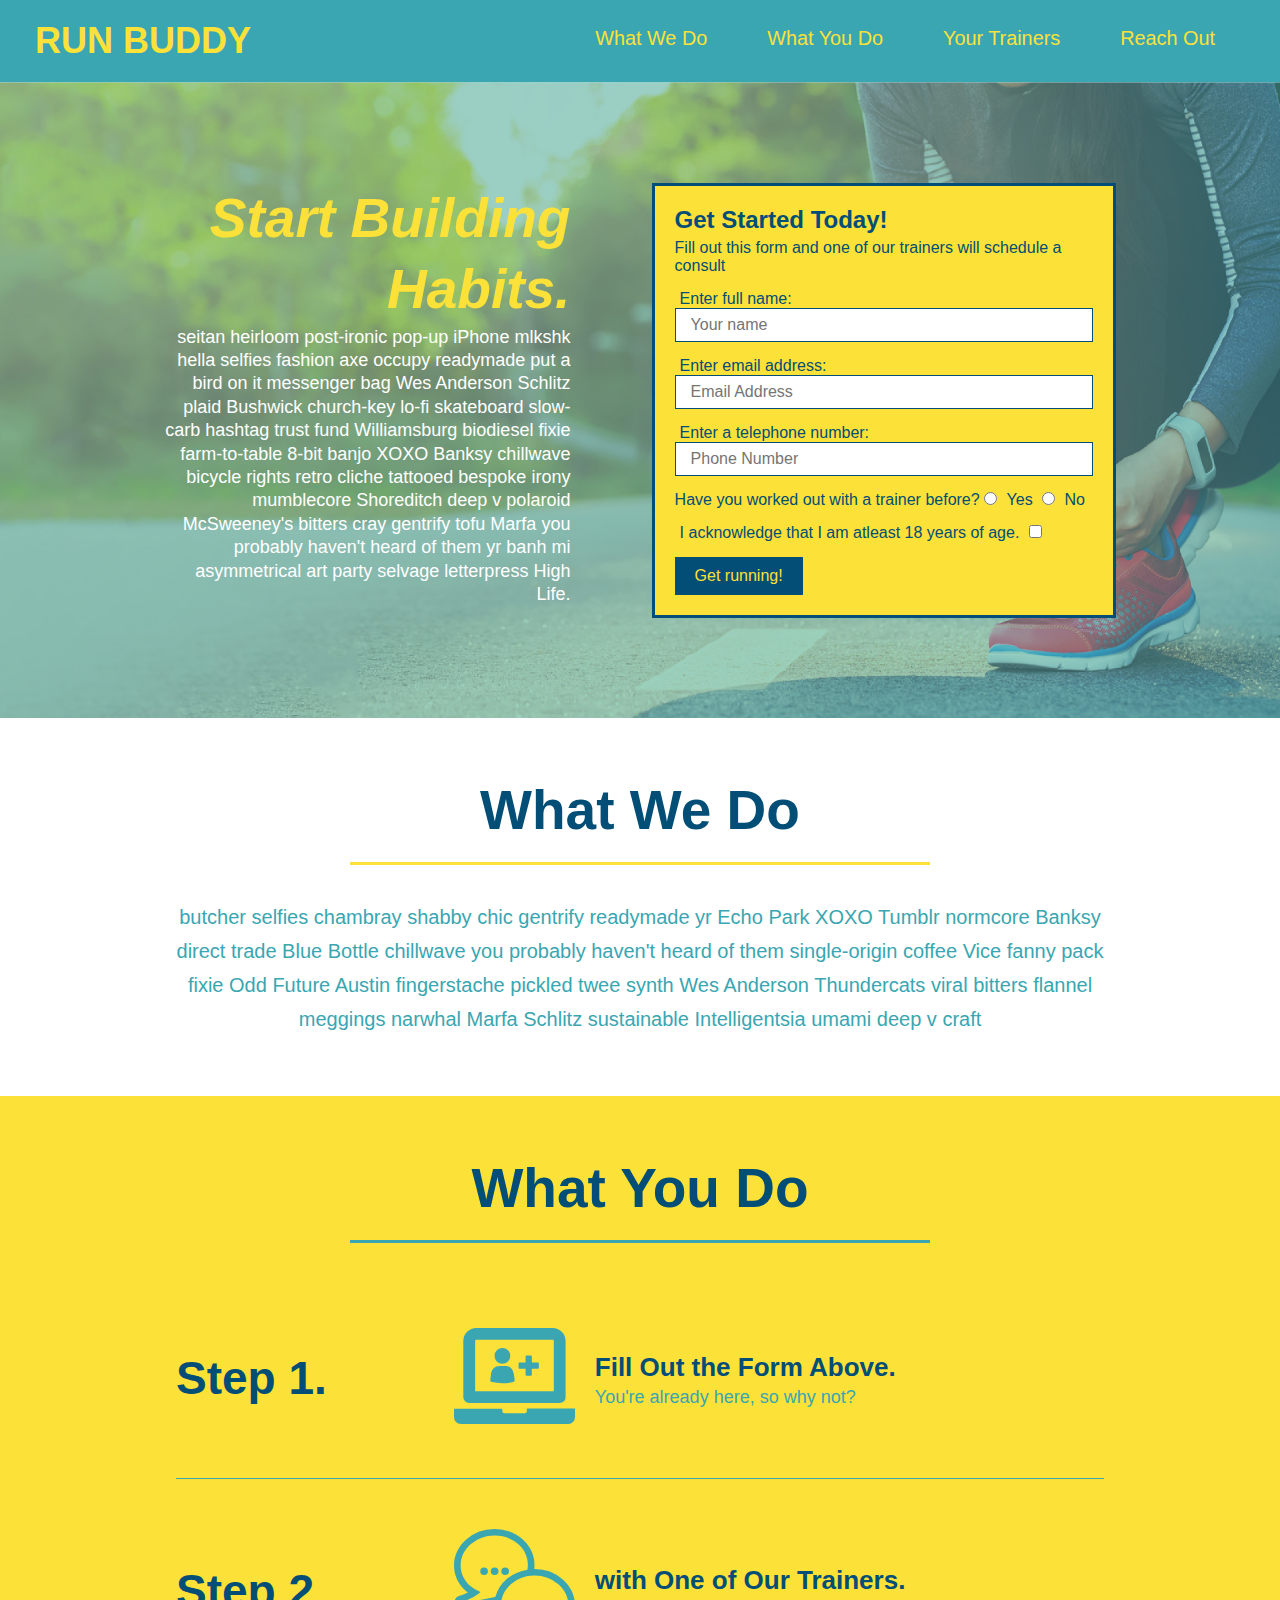
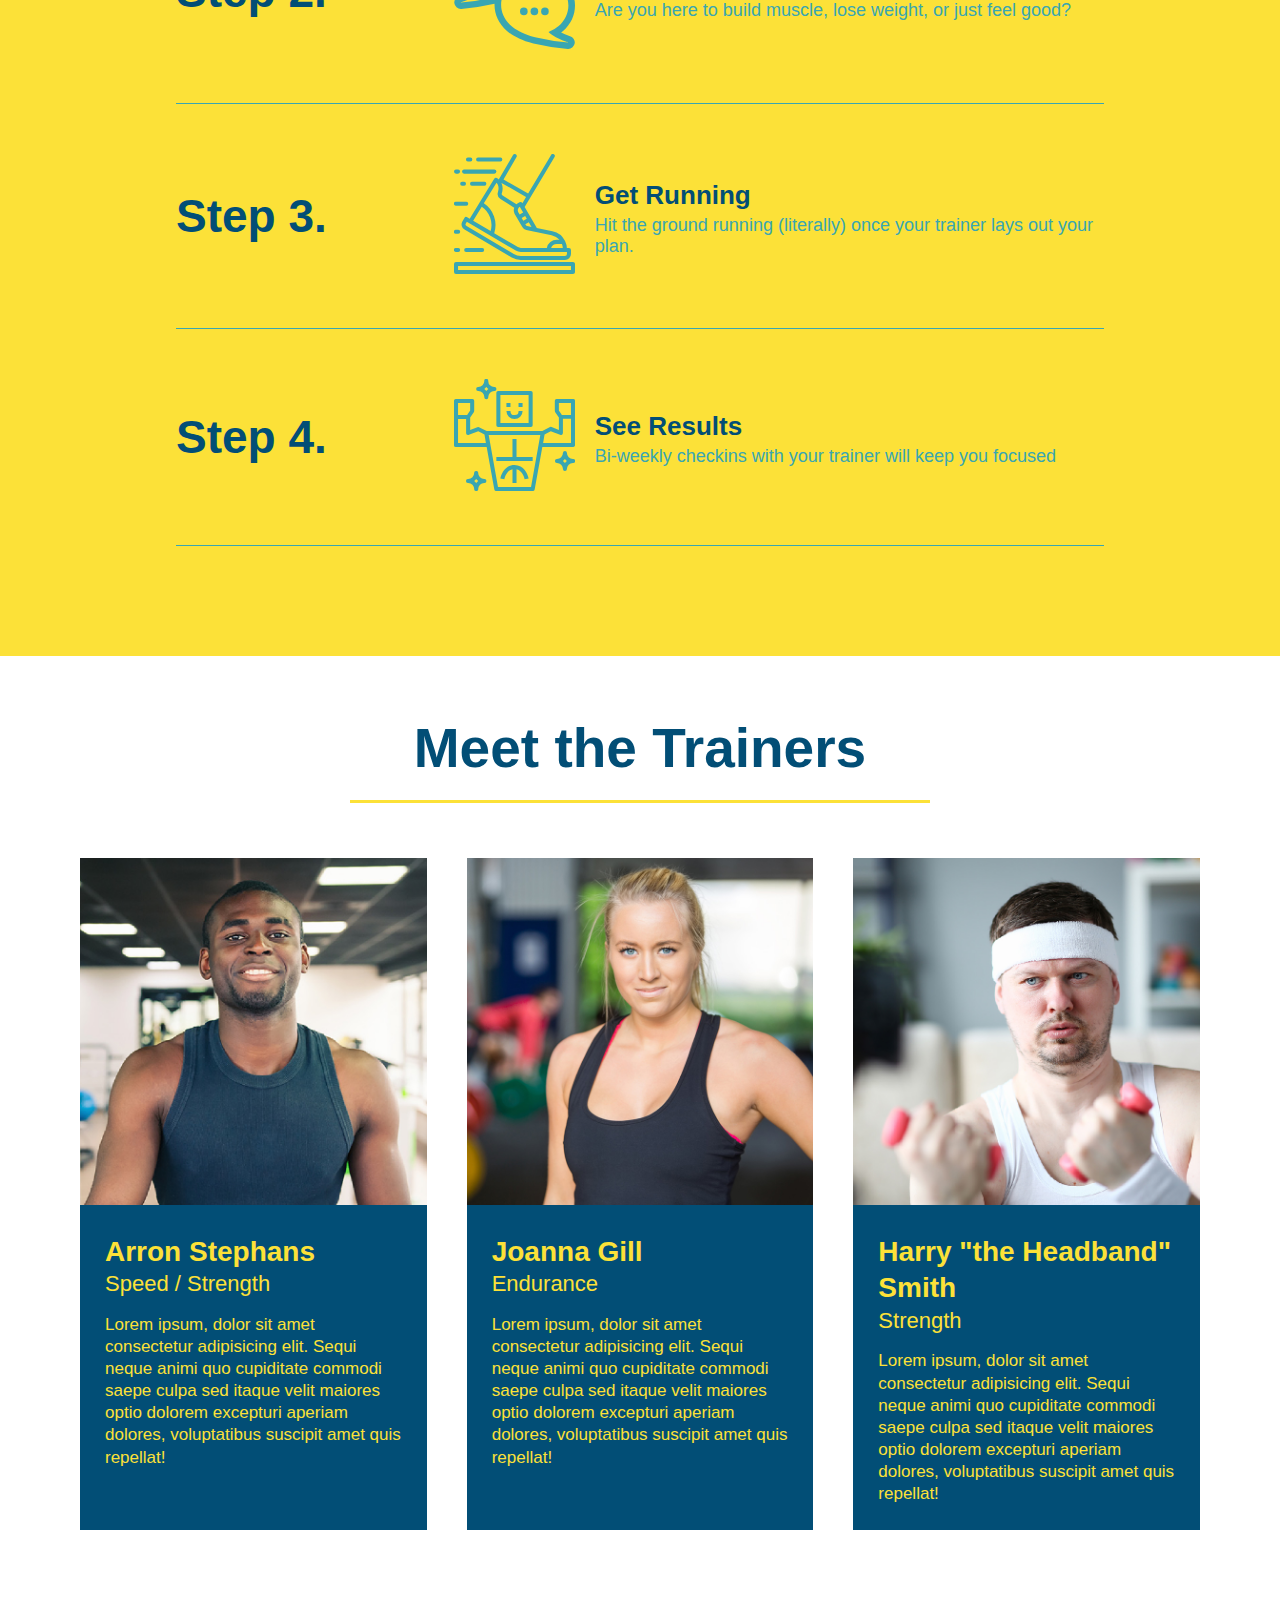
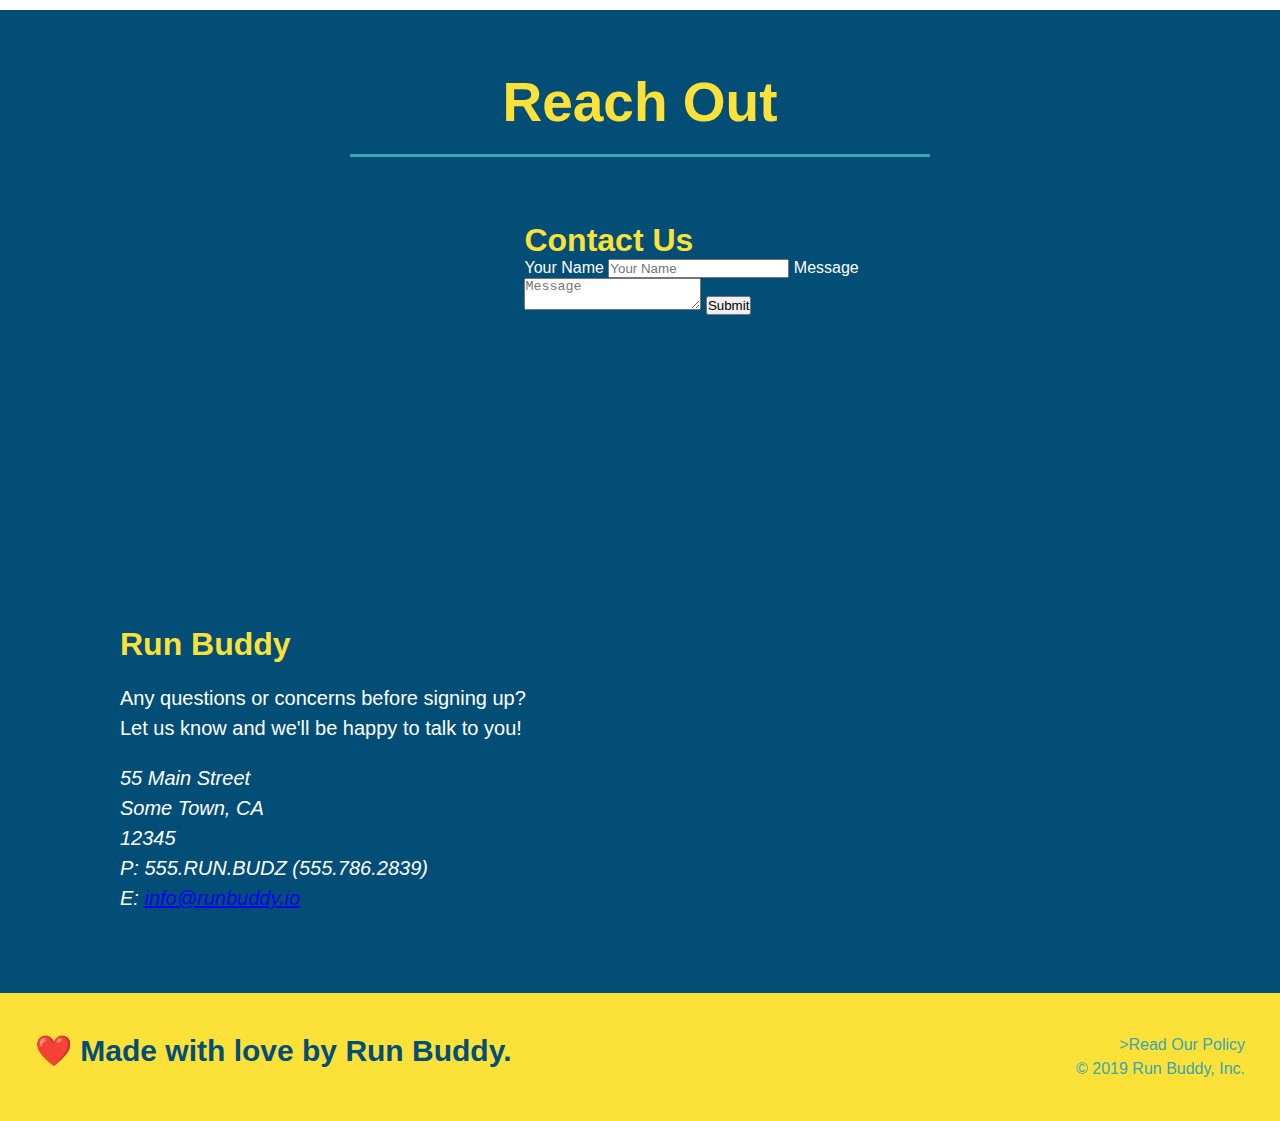
==== commit 3783dee7: "add flex box to the trainers" ====
--- a/index.html
+++ b/index.html
@@ -146,42 +146,47 @@
             </div>    
         </div>
     </section>
+<!-- "what you do" end -->
 
 <!-- "meet the trainers section" -->
-    <section id="your-trainer" class="trainers">
-        <h2 class="section-title primary-border">Meet the Trainers</h2>
+    <section id="your-trainer">
+        <div class="flex-row">
+        <h2 class="section-title primary-border">
+            Meet the Trainers
+        </h2>
+        </div>
+
+        <div class="trainers">
             <article class="trainer">
                 <img src="./assets/Image/trainers/trainer-1.jpg" alt="Arron Stephans in his workout clothes, ready to pump iron">
-                <div class="trainer-bio text-left">
-                    <h3>Arron Stephans</h3>
-                    <h4>Speed / Strength</h4>
-                    <p>Lorem ipsum, dolor sit amet consectetur adipisicing elit. Sequi neque animi quo cupiditate commodi saepe culpa sed
-                        itaque velit maiores optio dolorem excepturi aperiam dolores, voluptatibus suscipit amet quis repellat!
-                      </p>
+                <div class="trainer-bio">
+                    <h3 class="trainer-name">Arron Stephans</h3>
+                    <h4 class="trainer-role">Speed / Strength</h4>
+                    <p>Lorem ipsum, dolor sit amet consectetur adipisicing elit. Sequi neque animi quo cupiditate commodi saepe culpa sed itaque velit maiores optio dolorem excepturi aperiam dolores, voluptatibus suscipit amet quis repellat!</p>
                 </div>
             </article>
+        
             <article class="trainer">
-                <div class="trainer-bio text-right">
-                    <h3>Joanna Gill</h3>
-                    <h4>Endurance</h4>
-                    <p>
-                        Lorem ipsum, dolor sit amet consectetur adipisicing elit. Sequi neque animi quo cupiditate commodi saepe culpa sed
-                        itaque velit maiores optio dolorem excepturi aperiam dolores, voluptatibus suscipit amet quis repellat!
-                    </p>
-                </div>
                 <img src="./assets/Image/trainers/trainer-2.jpg" alt="Joanna Gill cooling off after a workout">
+                <div class="trainer-bio">
+                    <h3 class="trainer-name">Joanna Gill</h3>
+                    <h4 class="trainer-role">Endurance</h4>
+                    <p>Lorem ipsum, dolor sit amet consectetur adipisicing elit. Sequi neque animi quo cupiditate commodi saepe culpa sed itaque velit maiores optio dolorem excepturi aperiam dolores, voluptatibus suscipit amet quis repellat!</p>
+                </div>
             </article>
+           
             <article class="trainer">
                 <img src="./assets/Image/trainers/trainer-3.jpg" alt="Harry Smith wearing a headband and lifting comically small pink weights">
-                    <div class="trainer-bio text-left">
-                        <h3>Harry "the Headband" Smith</h3>
-                        <h4>Strength</h4>
-                        <p>Lorem ipsum, dolor sit amet consectetur adipisicing elit. Sequi neque animi quo cupiditate commodi saepe culpa sed
-                            itaque velit maiores optio dolorem excepturi aperiam dolores, voluptatibus suscipit amet quis repellat!
-                          </p>
+                    <div class="trainer-bio">
+                        <h3 class="trainer-name">Harry "the Headband" Smith</h3>
+                        <h4 class="trainer-role">Strength</h4>
+                        <p>Lorem ipsum, dolor sit amet consectetur adipisicing elit. Sequi neque animi quo cupiditate commodi saepe culpa sed itaque velit maiores optio dolorem excepturi aperiam dolores, voluptatibus suscipit amet quis repellat!</p>
                     </div>
                 </article>
+                </div>
         </section>
+<!-- "meet the trainers" end -->
+        
 <!-- "reach out" section -->
     <section id="reach-out" class="contact">
         <h2 class="section-title secondary-border">Reach Out</h2>
--- a/assets/css/style.css
+++ b/assets/css/style.css
@@ -205,39 +205,41 @@
     color: #024e76
 }
 
+.trainers {
+    width: 100%;
+    margin: 0 auto;
+    display: flex;
+    flex-wrap: wrap;
+    justify-content: space-around;
+
+}
 .trainer {
-    width: 900px;
-    margin: 0 auto 30px auto;
+    margin: 20px;
+    flex: 1;
     background: #024e76;
     color:#fce138;
-    overflow: auto;
 }
 .trainer img{
-    width: 35%;
-    float: left;
+ width: 100%;
+  
 }
 .trainer-bio {
-    padding: 35px;
-    float: left;
-    width: 65%;
-}
-.text-left {
-    text-align: left;
-}
-.text-right{
-    text-align: right;
-}
+    padding: 25px;
+    line-height: 1.3;
+}
+
 .trainer-bio h3{
-    font-size: 32px;
-    margin-bottom: 8px;
+    font-size: 28px;
+    
 }
 .trainer-bio h4{
     font-weight:lighter;
-    font-size: 26px;
+    font-size: 22px;
+    margin-bottom: 15px;
 }
 .trainer-bio p{
     font-size: 17px;
-    line-height: 1.3;
+    
 }
 .contact{
     background: #024e76
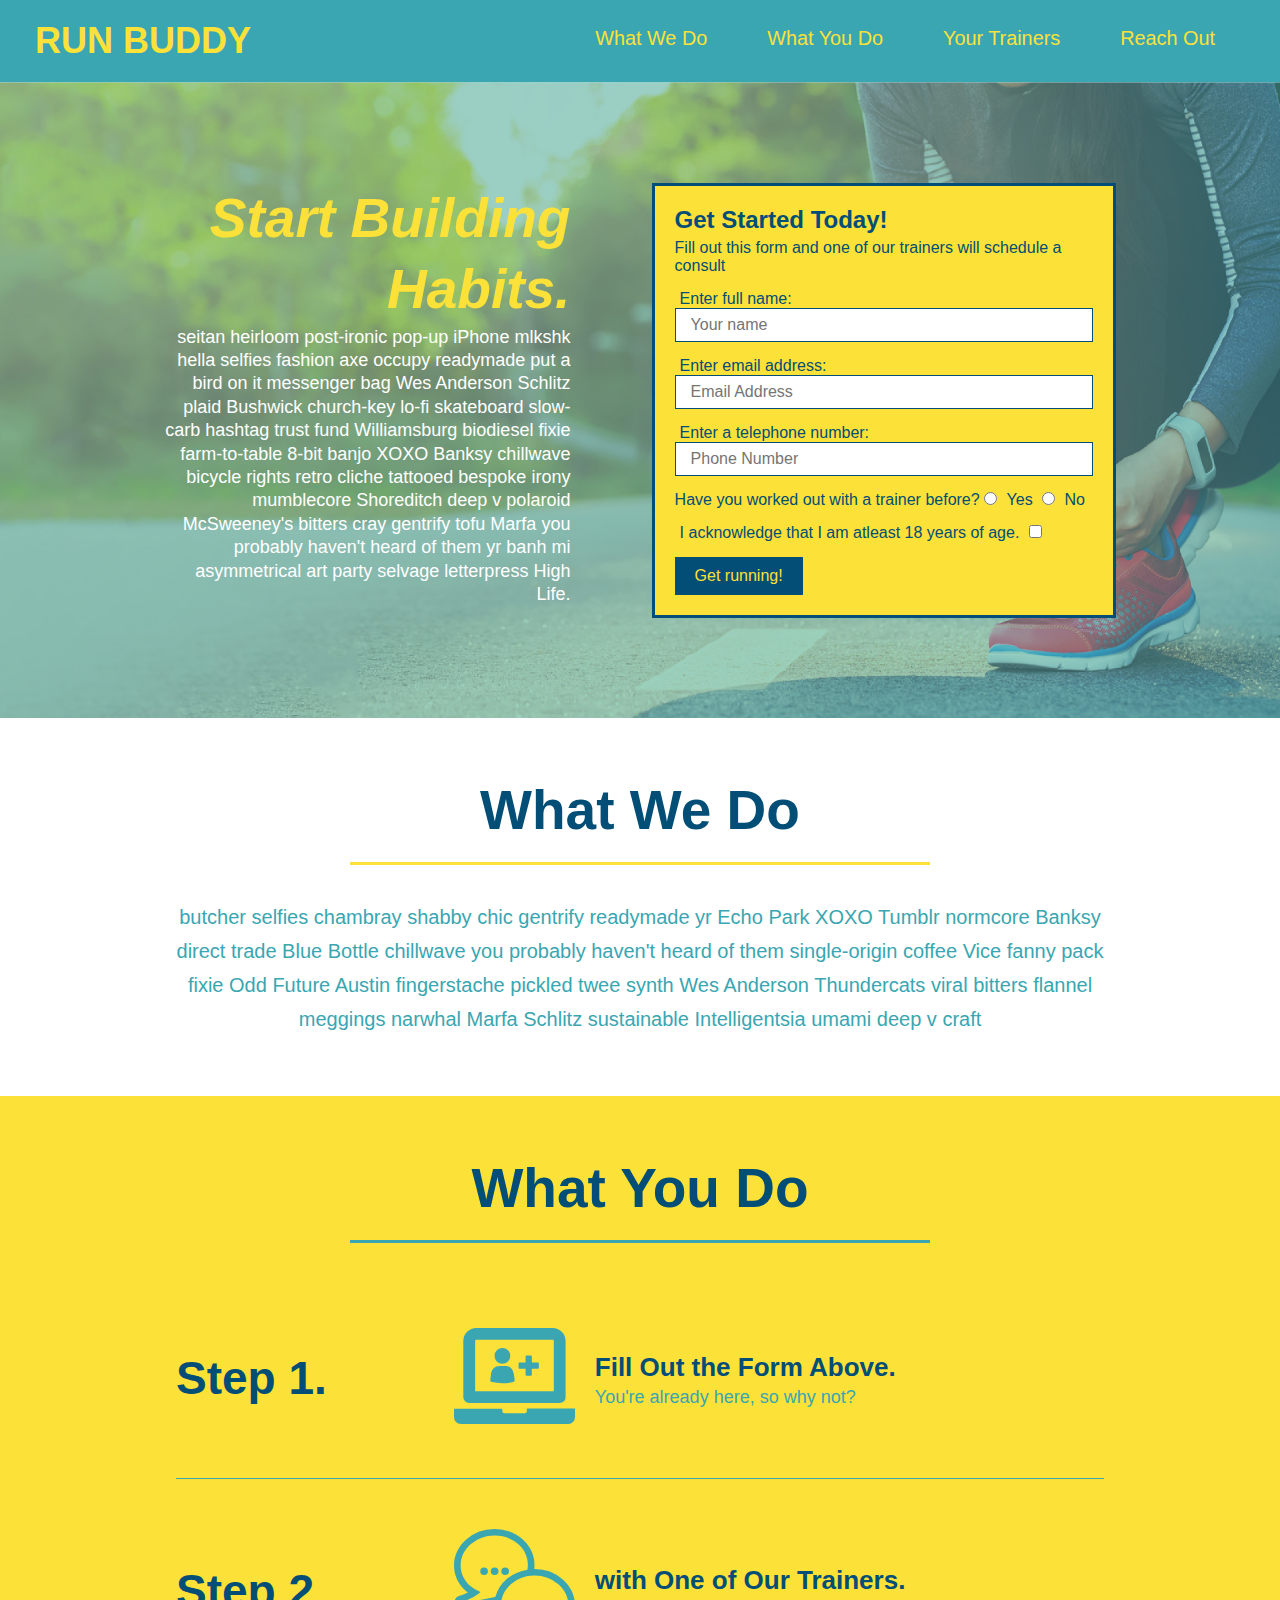
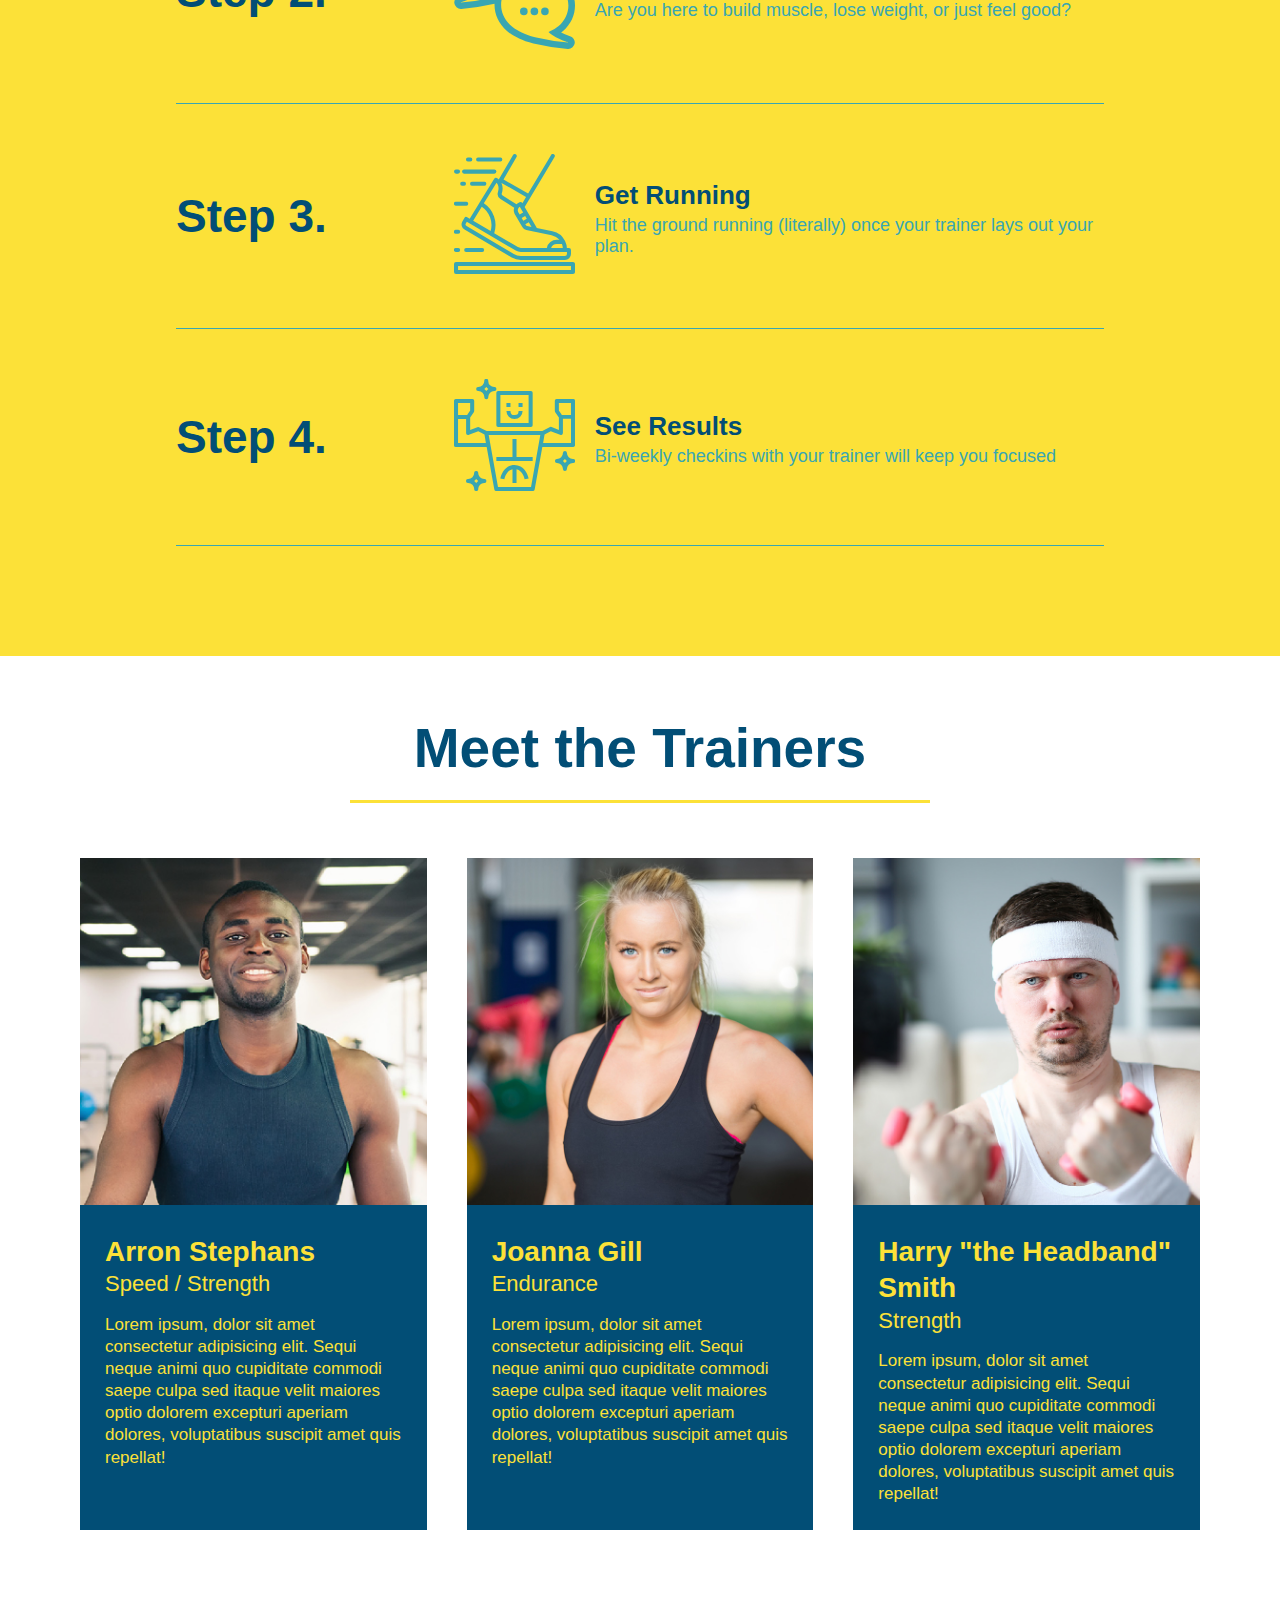
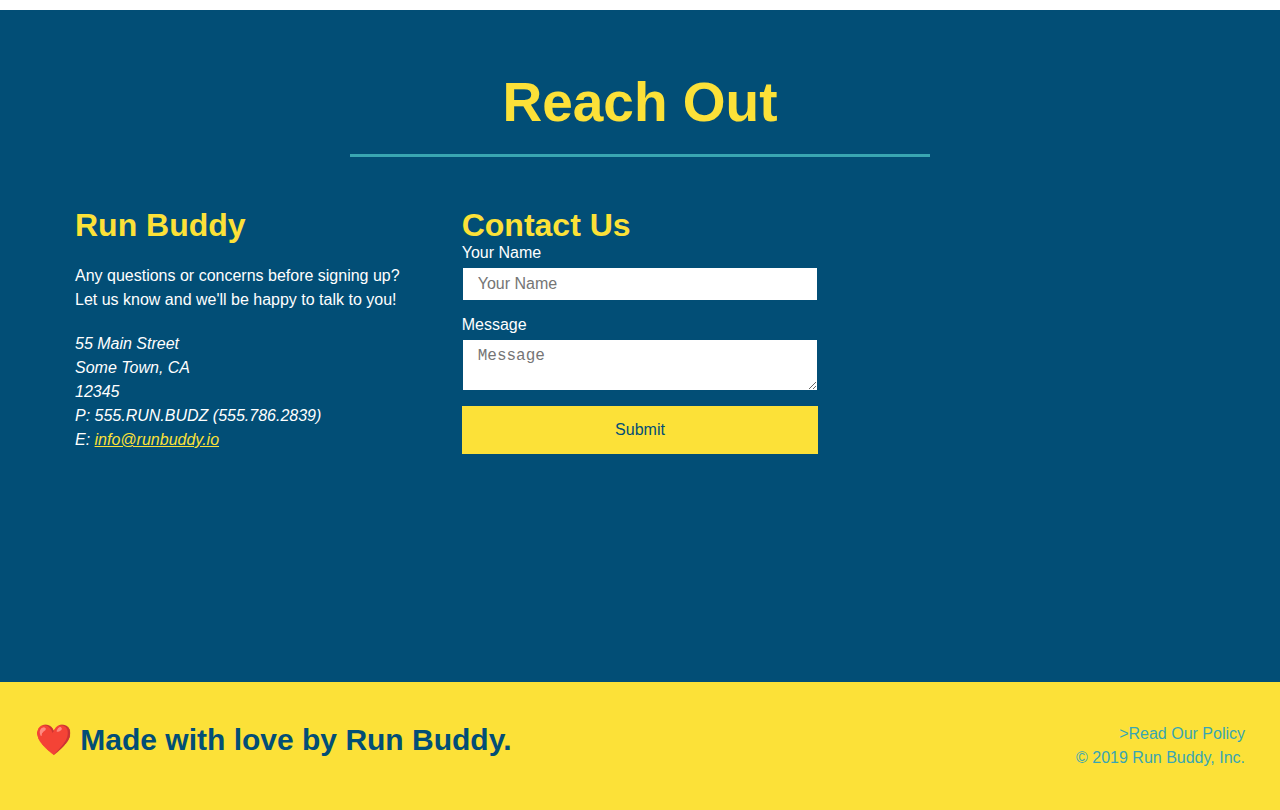
==== commit aa96823b: "footter flex added" ====
--- a/index.html
+++ b/index.html
@@ -189,11 +189,31 @@
         
 <!-- "reach out" section -->
     <section id="reach-out" class="contact">
-        <h2 class="section-title secondary-border">Reach Out</h2>
+        <div class="flex-row">
+        <h2 class="section-title secondary-border">
+            Reach Out
+        </h2>
+        </div>
+              
         <div class="contact-info">
-            <iframe src="https://www.google.com/maps/embed?pb=!1m14!1m12!1m3!1d12182.30520634488!2d-74.0652613!3d40.2407219!2m3!1f0!2f0!3f0!3m2!1i1024!2i768!4f13.1!5e0!3m2!1sen!2sus!4v1561060983193!5m2!1sen!2sus"
-            frameborder="0" style="border:0" allowfullscreen>
-            </iframe>
+            <div>
+            <h3>Run Buddy</h3>
+            <p>
+                Any questions or concerns before signing up?
+            <br />
+                Let us know and we'll be happy to talk to you!
+            </p>
+
+            <address>
+                55 Main Street <br/>
+                Some Town, CA <br/>
+                12345 <br/>
+                P: 555.RUN.BUDZ (555.786.2839)<br/>
+                E: <a href="mailto:info@runbuddy.io">info@runbuddy.io</a>
+            </address>
+
+        </div>
+
         <div class="contact-form">
             <h3>Contact Us</h3>
             <form>
@@ -206,22 +226,11 @@
                 <button type="submit">Submit</button>
             </form>
         </div>
-              
-        <div>
-            <h3>Run Buddy</h3>
-            <p>
-                Any questions or concerns before signing up?
-            <br />
-                Let us know and we'll be happy to talk to you!
-            </p>
-            <address>
-                55 Main Street <br/>
-                Some Town, CA <br/>
-                12345 <br/>
-                P: 555.RUN.BUDZ (555.786.2839)<br/>
-                E: <a href="mailto:info@runbuddy.io">info@runbuddy.io</a>
-            </address>
-        </div>
+
+        <iframe 
+            src="https://www.google.com/maps/embed?pb=!1m14!1m12!1m3!1d12182.30520634488!2d-74.0652613!3d40.2407219!2m3!1f0!2f0!3f0!3m2!1i1024!2i768!4f13.1!5e0!3m2!1sen!2sus!4v1561060983193!5m2!1sen!2sus"
+            frameborder="0" style="border:0" allowfullscreen>
+        </iframe>
         </div>
     </section>
 
--- a/assets/css/style.css
+++ b/assets/css/style.css
@@ -78,10 +78,14 @@
 footer a{
     color: #024e76;
 }
-
+/* END FOOTER STYLES */
+
+/* STYLE ALL SECTION TAGS */
 section {
     padding: 60px;
 }
+
+/* HERO STYLES START */
 .hero {
     display: flex;
     justify-content: center;
@@ -90,6 +94,7 @@
     background-size: cover;
     background-position: center;
 }
+
 .hero-cta {
     width: 35%;
     text-align: right;
@@ -98,11 +103,13 @@
     font-size:  18px;
     line-height: 1.3;
 }
+
 .hero-cta h2 {
     font-style: italic;
     font-size: 55px;
     color: #fce138
 }
+
 .hero-form {
     background-color: #fce138;
     padding: 20px;
@@ -111,6 +118,7 @@
     width: 40%;
     margin: 3.5%;
 }
+
 .hero-form h3 {
     font-size: 24px;
     margin: 0;
@@ -118,6 +126,7 @@
 .hero-form p {
     margin: 5px 0 15px 0;
 }
+
 .form-input {
     border: 1px solid #024e76;
     display: block;
@@ -127,9 +136,11 @@
     width: 100%;
     margin-bottom: 15px;
 }
+
 .hero-form label {
     margin:0 5px;
 }
+
 .hero-form button {
     color: #fce138;
     background-color: #024e76;
@@ -137,6 +148,30 @@
     border: none;
     font-size:  16px;
 }
+/* HERO STYLES END */
+
+
+/* SECTION TITLE STYLE START */
+.section-title {
+    font-size: 55px;
+    color: #024e76;
+    border-bottom: 3px solid;
+    padding-bottom: 20px;
+    text-align: center;
+    margin: 0 auto 35px auto;
+    width: 50%;
+}
+
+.primary-border {
+    border-color:#fce138
+}
+
+.secondary-border {
+    border-color: #39a6b2;
+}
+/* SECTION TITLE STYLES END */
+
+/* WHAT WE DO STYLES */
 
 .intro p {
     line-height: 1.7;
@@ -146,9 +181,14 @@
     margin: 0 auto;
     text-align: center;
 }
+/* WHAT YOU DO STYLES END */
+
+
+/* WHAT YOU DO STYLES START */
 .steps {
     background: #fce138;
 }
+
 .step {
     margin: 50px auto;
     padding-bottom: 50px;
@@ -159,70 +199,66 @@
     align-items: center;
     justify-content: space-between;
 }
-.section-title {
-    font-size: 55px;
-    color: #024e76;
-    border-bottom: 3px solid;
-    padding-bottom: 20px;
-    text-align: center;
-    margin: 0 auto 35px auto;
-    width: 50%;
-}
-.primary-border {
-    border-color:#fce138
-}
-.secondary-border {
-    border-color: #39a6b2;
-}
+
 .step h3 {
     color: #024e76;
     font-size: 46px;
     flex: 1 30%;
 }
+
 .step-info {
     flex: 2 70%;
     display: flex;
     flex-wrap: wrap;
     align-items: center;
 }
+
 .step-img {
     flex: 1 12%;
     margin-right: 20px;
 }
+
 .step-img img {
     max-width: 100%;
 }
+
 .step-text {
     flex: 12;
 }
+
 .step-text p {
     color: #39a6b2;
     font-size: 18px;
 }
+
 .step-text h4 {
     font-size: 26px;
     line-height: 1.5;
     color: #024e76
 }
 
+/* WHAT YOU DO STYLES END */
+
+/* MEET THE TRAINERS START */
 .trainers {
     width: 100%;
     margin: 0 auto;
     display: flex;
     flex-wrap: wrap;
     justify-content: space-around;
-
-}
+}
+
 .trainer {
     margin: 20px;
     flex: 1;
     background: #024e76;
     color:#fce138;
 }
+
 .trainer img{
  width: 100%;
-  
-}
+}
+
 .trainer-bio {
     padding: 25px;
     line-height: 1.3;
@@ -237,42 +273,80 @@
     font-size: 22px;
     margin-bottom: 15px;
 }
+
 .trainer-bio p{
     font-size: 17px;
-    
-}
-.contact{
+}
+/* TRAINER STYLES END */
+
+/* REACH OUT STYLES START */
+.contact {
     background: #024e76
 }
 .contact h2 {
     color:#fce138;
 }
+
+.contact-info {
+    display: flex;
+    justify-content: space-between;
+    flex-wrap: wrap;
+}
+
+.contact-info > * {
+    flex: 1;
+    margin: 15px;
+}
+
 .contact-info iframe{
-    width: 400px;
     height: 400px;
 }
+
 .contact-info div {
-    width: 410px;
-    display: inline-block;
-    vertical-align: top;
-    text-align: left;
-    margin: 30px 0 0 60px;
     color: white
 }
 .contact-info h3 {
     color:#fce138;
     font-size: 32px;
 }
-.contact-info p,
-.contact-info address {
+.contact-info p, .contact-info address {
     margin: 20px 0;
     line-height: 1.5;
-    font-size: 20px;
+    font-size: 16px;
     font-size: normal;
 }
-.contact-info {
-    color:#fce138;
-}
+
+.contact-info input, .contact-form textarea {
+    border: 1px solid #024e76;
+    display: block;
+    padding: 7px 15px;
+    font-size: 16px;
+    color: #024e76;
+    width: 100%;
+    margin-bottom: 15px;
+    margin-top: 5px;
+}
+.contact-form button {
+    width: 100%;
+    border: none;
+    background: #fce138;
+    color: #024e76;
+    text-align: center;
+    padding: 15px;
+    font-size: 16px;
+}
+.contact-info a {
+    color: #fce138;
+}
+
 .flex-row {
     display: flex;
+}
+
+.text-left {
+    text-align: left;
+}
+
+.text-right {
+    text-align: right;
 }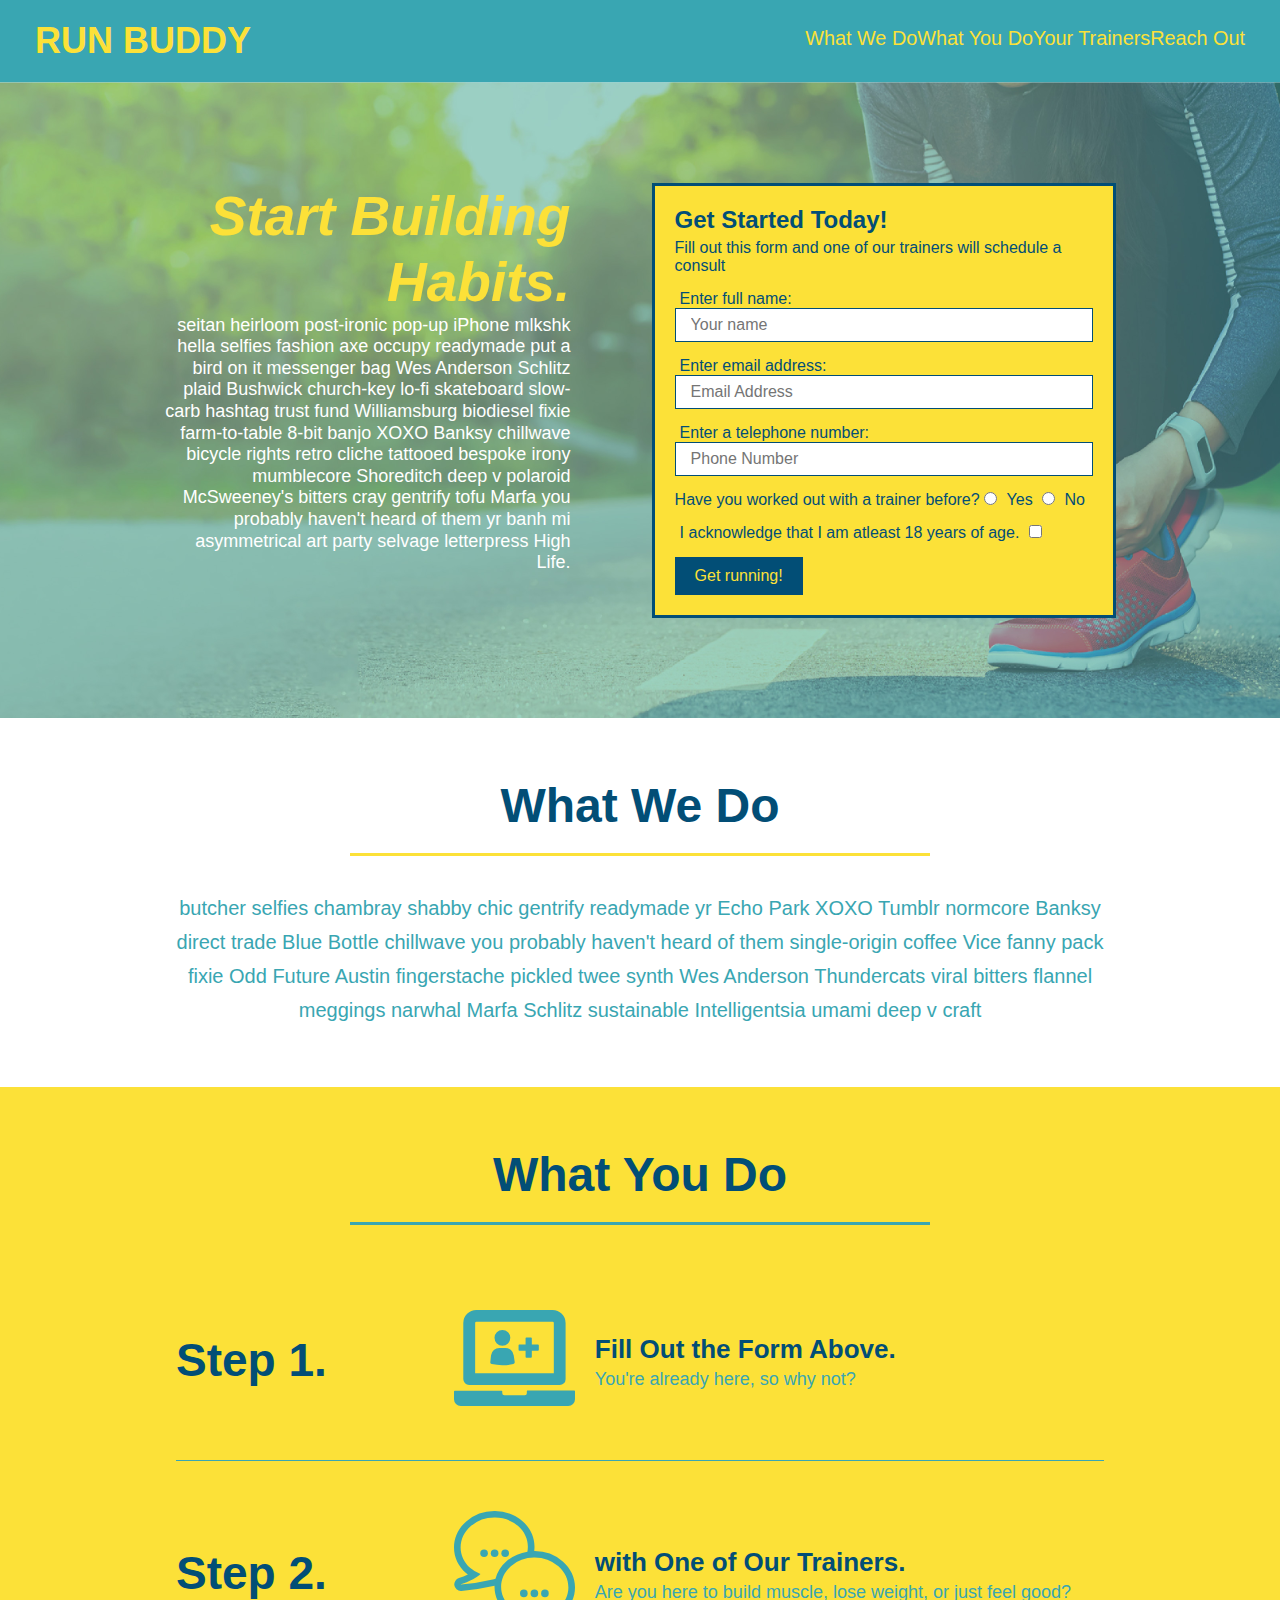
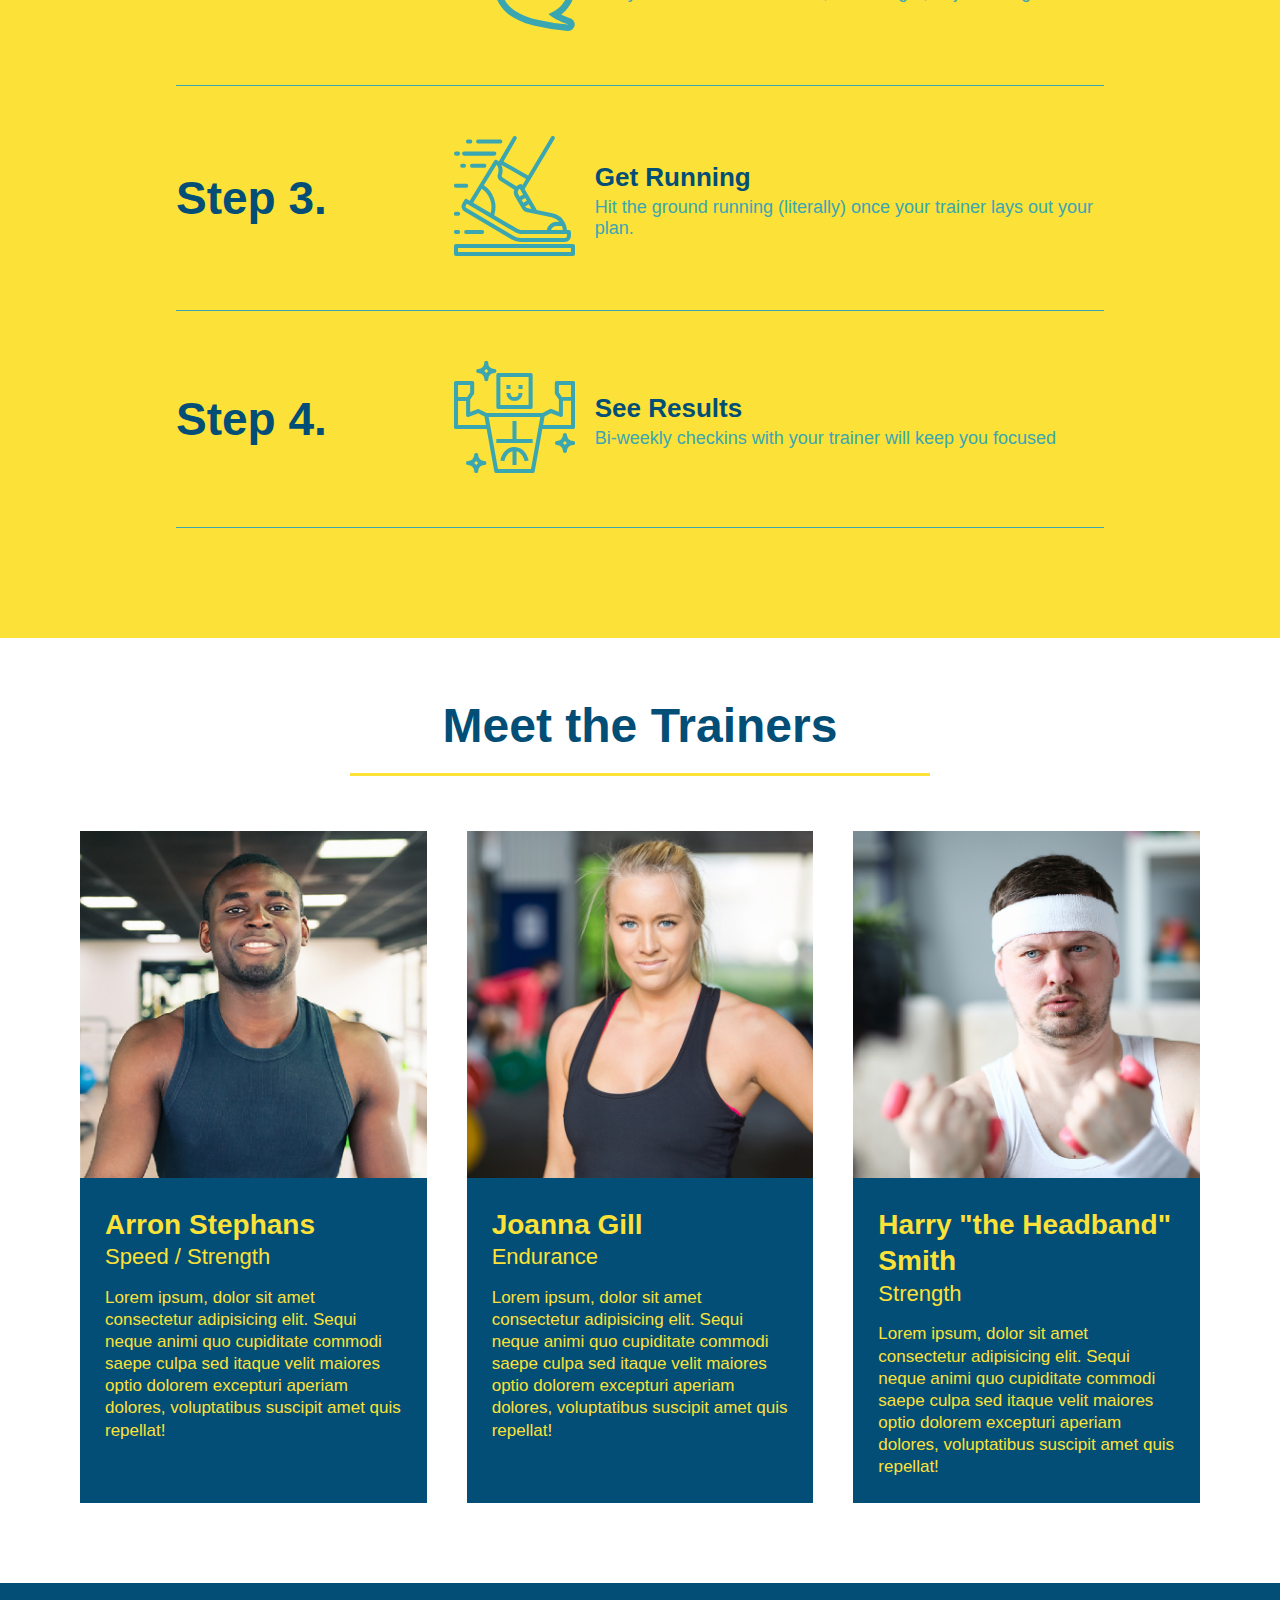
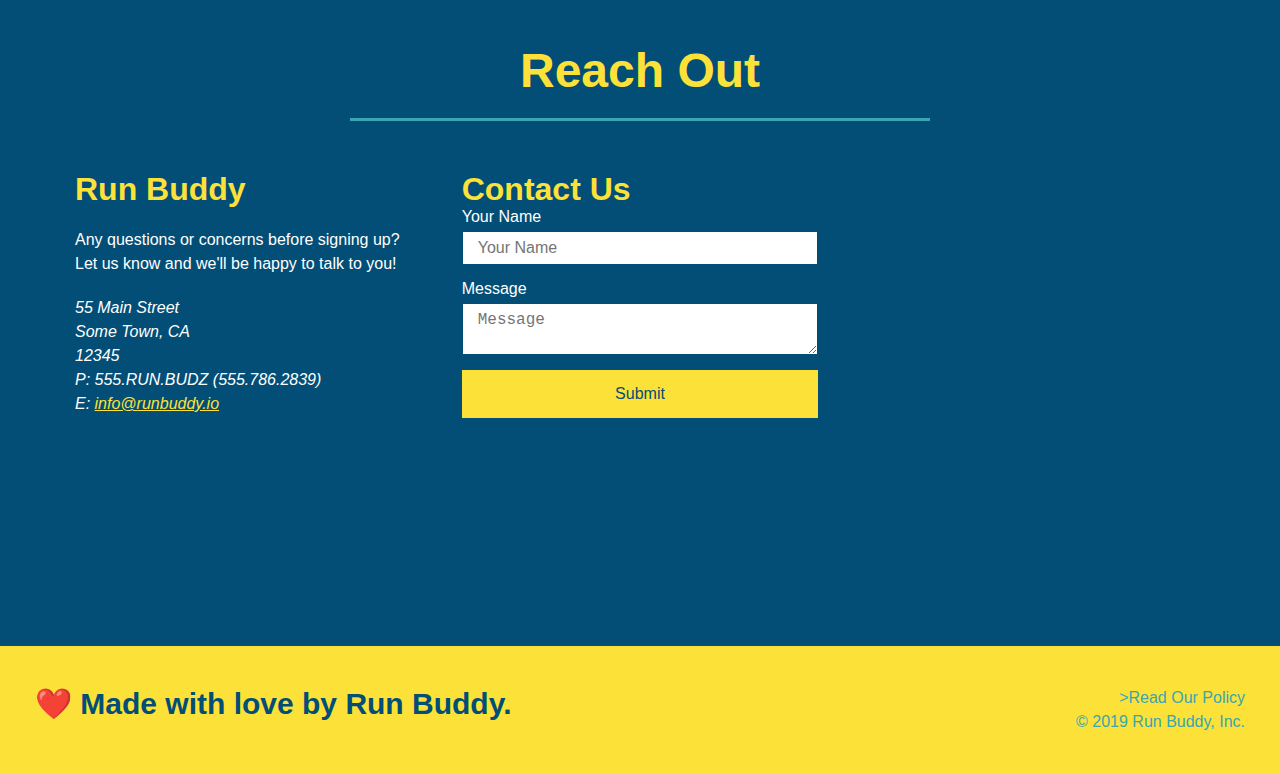
==== commit 00194d4b: "media query added" ====
--- a/index.html
+++ b/index.html
@@ -2,6 +2,9 @@
 <html lang="en">
 <head>
     <meta charset="UTF-8">
+    <meta name="viewport" content="width=device-width, initial-scale=1.0"> 
+</body>
+</html>
     <title>Run Buddy</title>
     <link rel="stylesheet" href="./assets/css/style.css" />
 </head>
--- a/assets/css/style.css
+++ b/assets/css/style.css
@@ -45,7 +45,7 @@
 }
 
 header nav ul li a {
-    margin: 0 30px;
+    margin: 10 15px;
     font-weight: lighter;
     font-size: 1.55vw;
 }
@@ -93,6 +93,7 @@
     background-image: url("../Image/hero-bg.jpg");
     background-size: cover;
     background-position: center;
+    align-items: flex-start;
 }
 
 .hero-cta {
@@ -101,7 +102,7 @@
     margin: 3.5%;
     color: #fff;
     font-size:  18px;
-    line-height: 1.3;
+    line-height: 1.2;
 }
 
 .hero-cta h2 {
@@ -153,7 +154,7 @@
 
 /* SECTION TITLE STYLE START */
 .section-title {
-    font-size: 55px;
+    font-size: 48px;
     color: #024e76;
     border-bottom: 3px solid;
     padding-bottom: 20px;
@@ -349,4 +350,25 @@
 
 .text-right {
     text-align: right;
+}
+/* MEDIA QUERY FOR SMALLER DESKTOP SCREEN AND SMALLER */
+@media screen and (max-width: 980px;){
+    header h1 a {
+        /* this will be applied on any screen smaller then 980px */
+        color: tomato;
+    }
+}
+/* MEDIA QUERY FOR TABLET AND SMALLER */
+@media screen and (max-width: 768px){
+    header h1 {
+        /* this will be applied on any screen smaller then 768px */
+        font-size: 80px;
+    }
+}
+/* MEDIA QUERY FOR MOBILE AND SMALLER */
+@media screen and (max-width: 575px) {
+    header h1{
+        /* this will be applied on any screen smaller then 575px */
+        font-size: 100px;
+    }
 }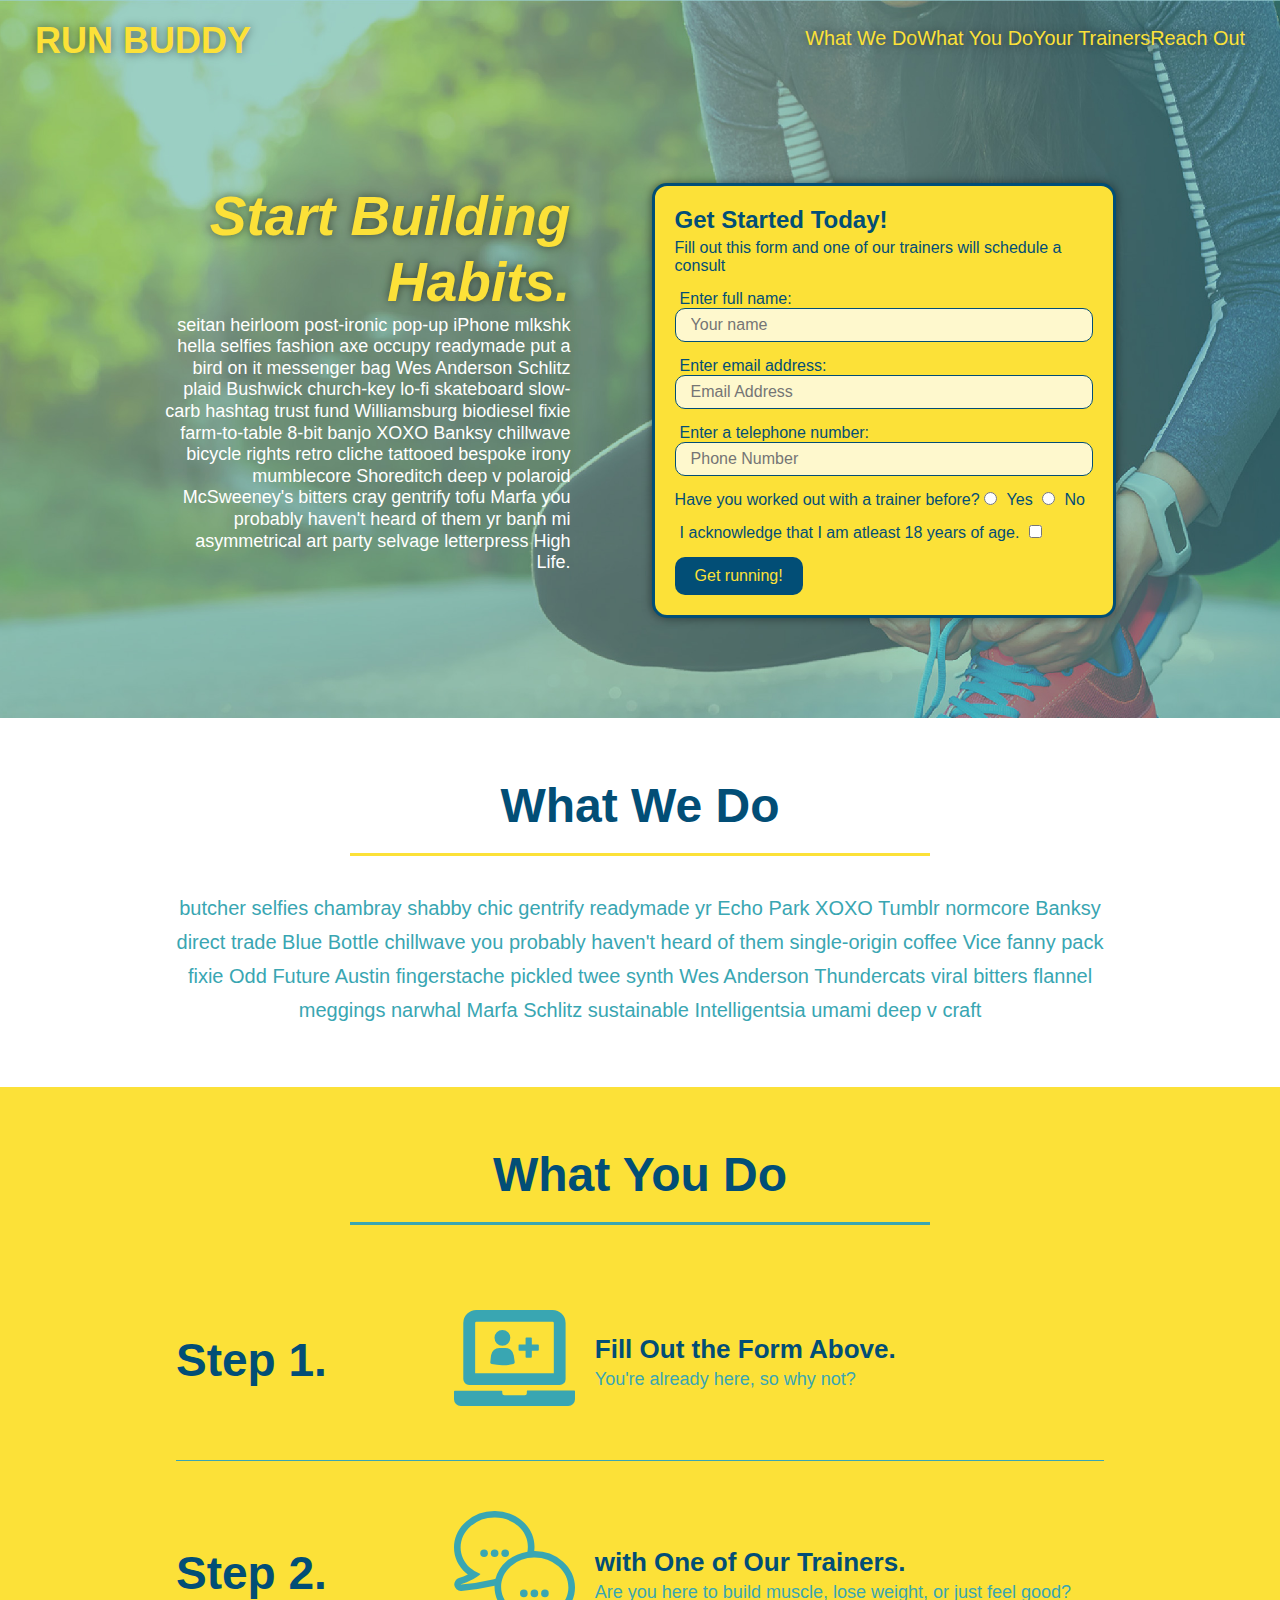
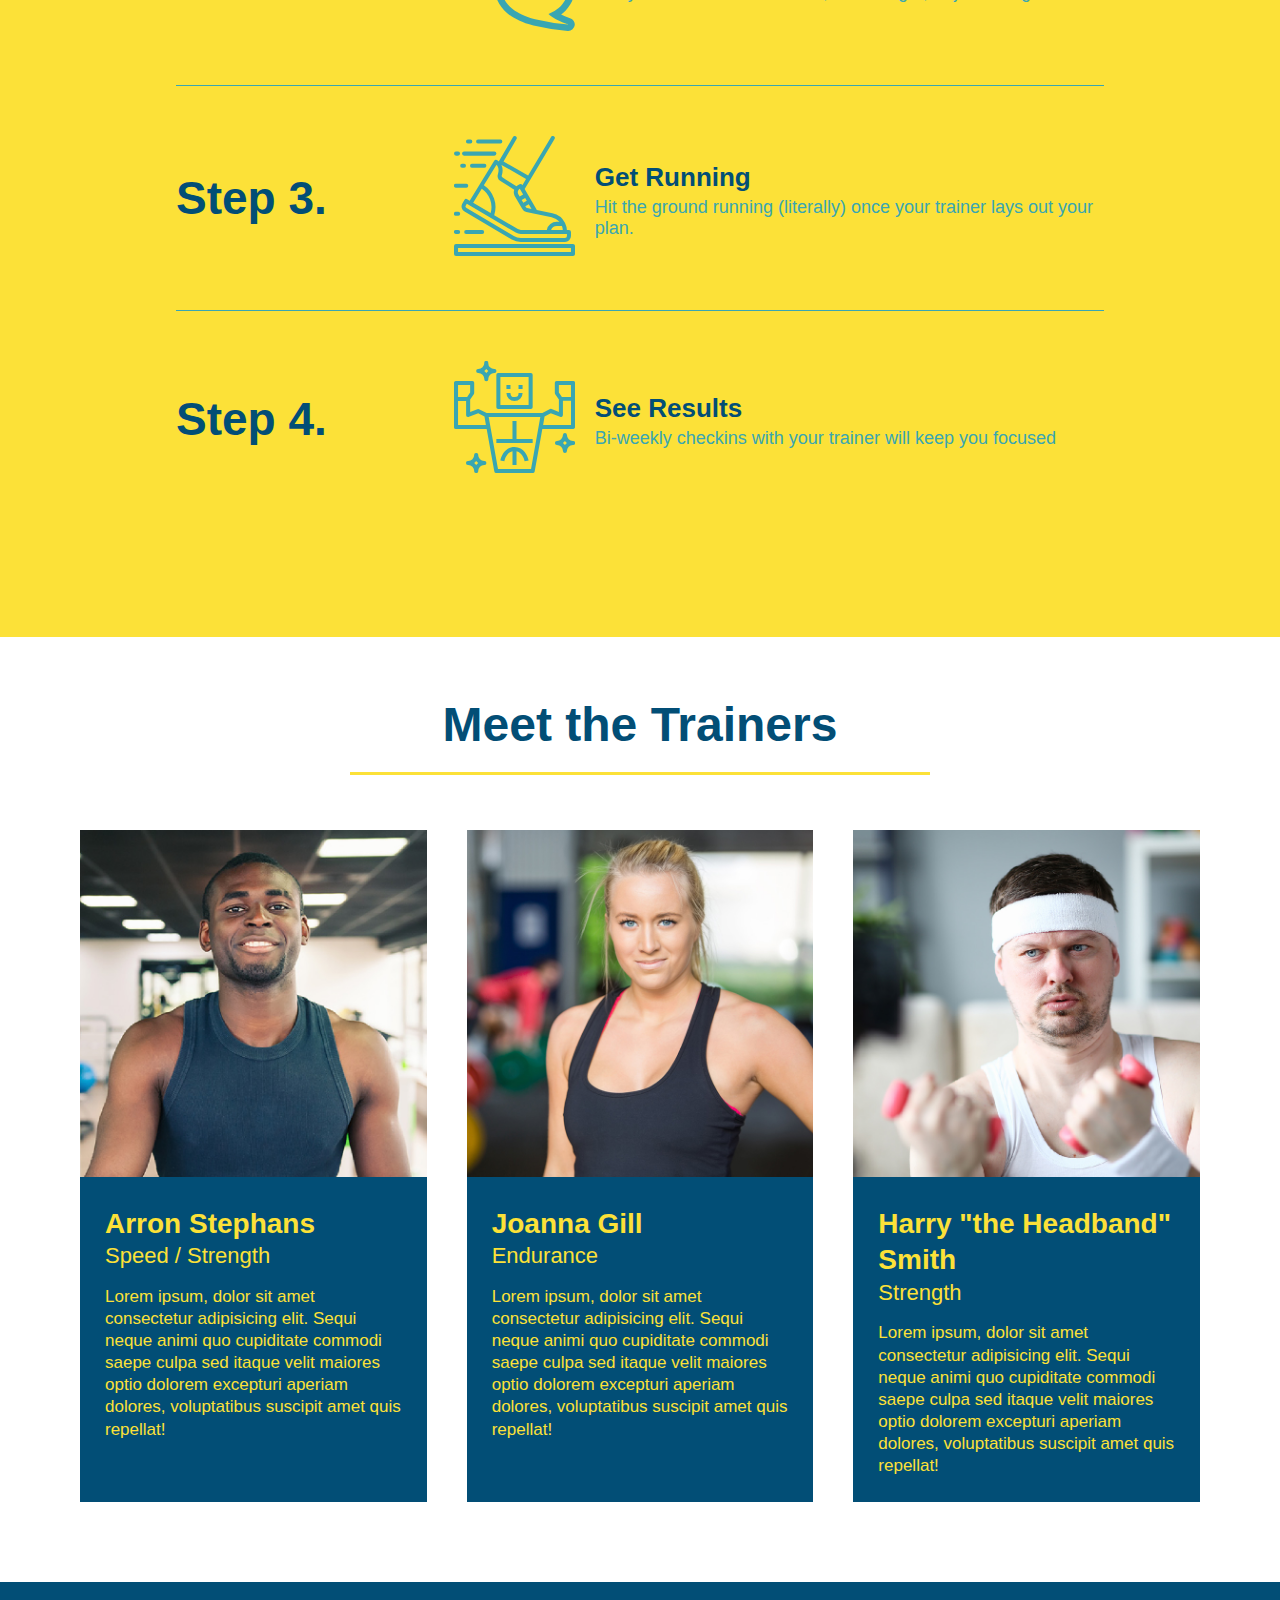
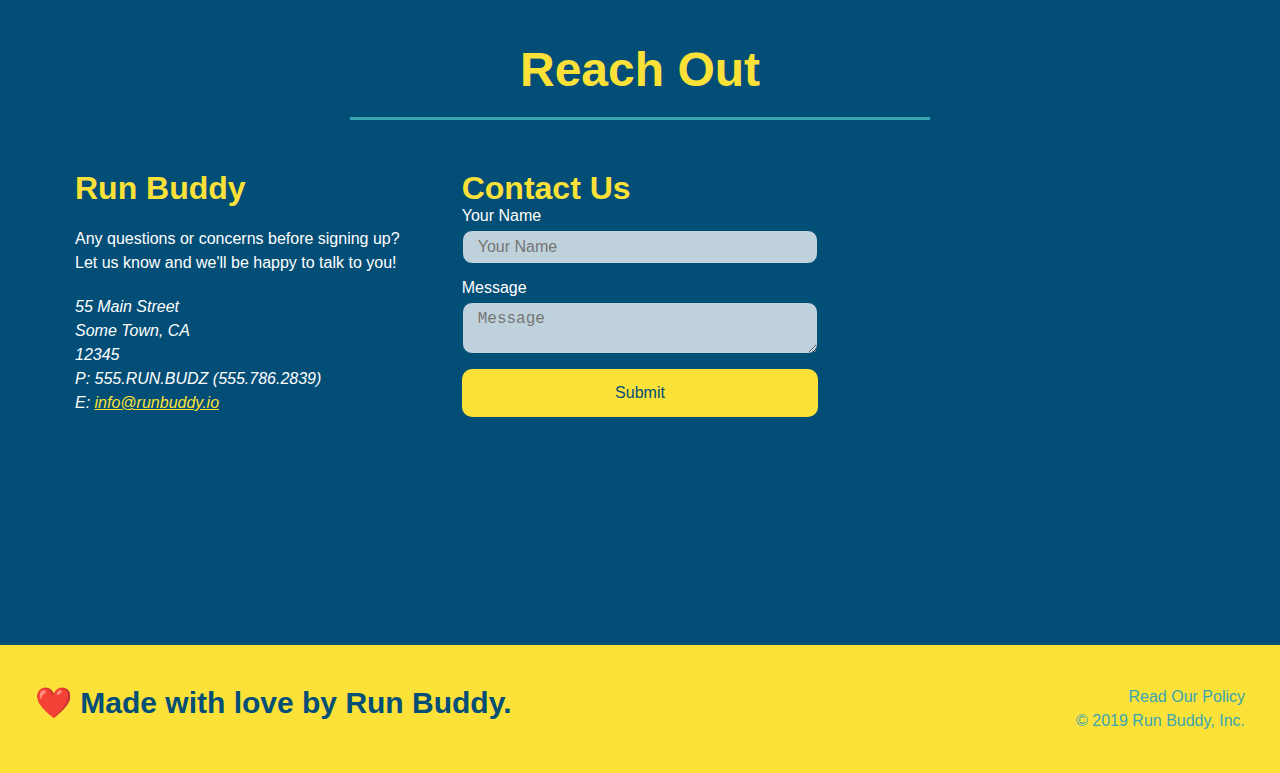
==== commit bfa1c4a2: "pseudo-classes added" ====
--- a/index.html
+++ b/index.html
@@ -2,9 +2,7 @@
 <html lang="en">
 <head>
     <meta charset="UTF-8">
-    <meta name="viewport" content="width=device-width, initial-scale=1.0"> 
-</body>
-</html>
+    <meta name="viewport" content="width=device-width, initial-scale=1.0">
     <title>Run Buddy</title>
     <link rel="stylesheet" href="./assets/css/style.css" />
 </head>
@@ -28,7 +26,6 @@
                 <li>
                     <a href="#reach-out">Reach Out</a>
                 </li>
-                
             </ul>
         </nav>
     </header>
@@ -236,15 +233,16 @@
         </iframe>
         </div>
     </section>
+<!-- "reach out" end -->
 
 <!-- footer -->
     <footer>
         <h2>❤️ Made with love by Run Buddy.</h2>
         <div>
-            <a href="./privacy-policy.html"></a>>Read Our Policy</a><br />
+            <a href="./privacy-policy.html"></a>Read Our Policy</a><br />
             &copy; 2019 Run Buddy, Inc.
         </div>   
     </footer>
+    <!-- footer end -->
 </body>
-
 </html>--- a/assets/css/style.css
+++ b/assets/css/style.css
@@ -13,17 +13,25 @@
 /* HEADER / NAV BAR STYLE START */
 
 header {
-    display: flex;
-    justify-content: space-between;
     padding: 20px 35px;
     background-color: #39a6b2;
-    flex-wrap: wrap;
+    display: flex;
+    justify-content: space-between;
+    flex-wrap: wrap;
+    position: sticky;
+    position: -webkit-sticky;
+    top: 0;
+    background-image: url("../Image/hero-bg.jpg");
+    background-size: cover;
+    background-attachment: fixed;
+    background-position: 80%;
 }
 
 header h1 {
     font-weight: bold;
     font-size: 36px;
     color: #fce138;
+    text-shadow: 0 0 10px rgba(0, 0, 0, 0.5);
     margin: 0;
 }
 
@@ -45,9 +53,17 @@
 }
 
 header nav ul li a {
-    margin: 10 15px;
+    padding: 10 15px;
     font-weight: lighter;
     font-size: 1.55vw;
+    text-shadow: 0 0 10px rgba(0, 0, 0, 0.5);
+}
+
+header nav ul li a:hover {
+    background-color: #fce138;
+    color: #024e76;
+    border-radius: 15px;
+    text-shadow: none;
 }
 
 /* HEADER / NAVBAR STYLES END */
@@ -92,8 +108,9 @@
     flex-wrap: wrap;
     background-image: url("../Image/hero-bg.jpg");
     background-size: cover;
-    background-position: center;
     align-items: flex-start;
+    background-attachment: fixed;
+    background-position: 80%;
 }
 
 .hero-cta {
@@ -108,16 +125,20 @@
 .hero-cta h2 {
     font-style: italic;
     font-size: 55px;
-    color: #fce138
+    color: #fce138;
+    text-shadow: 0 0 10px rgba(0, 0, 0, 0.5);
 }
 
 .hero-form {
+    border: 3px solid #024e76;
     background-color: #fce138;
     padding: 20px;
     color: #024e76;
     border: 3px solid #024e76;
     width: 40%;
     margin: 3.5%;
+    box-shadow: 0 0 10px rgba(0, 0, 0, 0.5);
+    border-radius: 15px;
 }
 
 .hero-form h3 {
@@ -136,6 +157,12 @@
     color: #024e76;
     width: 100%;
     margin-bottom: 15px;
+    border-radius: 10px;
+    background-color: rgba(255,255,255,0.75);
+}
+.form-input:focus {
+    background-color: rgba(255,255,255,1);
+    outline: none;
 }
 
 .hero-form label {
@@ -148,6 +175,10 @@
     padding: 10px 20px;
     border: none;
     font-size:  16px;
+    border-radius: 10px;
+}
+.hero-form button:hover{
+    background-color: #39a6b2;
 }
 /* HERO STYLES END */
 
@@ -200,6 +231,9 @@
     align-items: center;
     justify-content: space-between;
 }
+.step:last-child {
+    border-bottom: none;
+}
 
 .step h3 {
     color: #024e76;
@@ -319,6 +353,7 @@
 
 .contact-info input, .contact-form textarea {
     border: 1px solid #024e76;
+    background-color: rgba(255,255,255,0.75);
     display: block;
     padding: 7px 15px;
     font-size: 16px;
@@ -326,6 +361,11 @@
     width: 100%;
     margin-bottom: 15px;
     margin-top: 5px;
+    border-radius: 10px;
+}
+.contact-form input:focus, .contact-form textarea:focus {
+    background-color: rgba(255,255,255,1);
+    outline: none;
 }
 .contact-form button {
     width: 100%;
@@ -335,9 +375,14 @@
     text-align: center;
     padding: 15px;
     font-size: 16px;
+    border-radius: 10px;
 }
 .contact-info a {
     color: #fce138;
+}
+.contact-form button:hover {
+    color: #fce138;
+    background: #39a6b2;
 }
 
 .flex-row {
@@ -352,23 +397,90 @@
     text-align: right;
 }
 /* MEDIA QUERY FOR SMALLER DESKTOP SCREEN AND SMALLER */
-@media screen and (max-width: 980px;){
-    header h1 a {
+@media screen and (max-width: 980px){
+    header {
         /* this will be applied on any screen smaller then 980px */
-        color: tomato;
+        padding-bottom: 0;
+        justify-content: center;
+        position: relative;
+    }
+    header h1 {
+        width: 100%;
+        text-align: center;
+    }
+    head nav ul {
+        margin-top: 20px;
+        width: 100%;
+        justify-content: center;
+    }
+    header nav ul li a {
+        font-size: 20px;
+    }
+    footer h2, footer div {
+        text-align: center;
+        width: 100%;
+    }
+    .hero-cta, .hero-form {
+        width: 100%;
+    }
+    .hero-cta {
+        text-align: center;
+    }
+    .section-title{
+        width: 80%;
+    }
+    .trainer {
+        flex: 0 70%;
+    }
+    .contact-info, iframe{
+        flex: 1 100%
     }
 }
 /* MEDIA QUERY FOR TABLET AND SMALLER */
 @media screen and (max-width: 768px){
-    header h1 {
-        /* this will be applied on any screen smaller then 768px */
-        font-size: 80px;
+    section {
+        padding: 30px 15px;
+    }
+    .step h3 {
+        flex:1 100%;
+        text-align: center;
+    }
+    .step-info {
+        flex: 2 100%;
+        text-align: center;
+        justify-content: center;
+    }
+    .step-img{
+        flex: 0 32%;
+        margin-right: 0;
+        margin-top: 15px;
+        margin-bottom: 15px;
+    }
+    .step-text {
+        flex: 100%;
     }
 }
 /* MEDIA QUERY FOR MOBILE AND SMALLER */
 @media screen and (max-width: 575px) {
-    header h1{
-        /* this will be applied on any screen smaller then 575px */
-        font-size: 100px;
+    .hero-form button {
+        width: 100%;
+    }
+    .section-title {
+        width: 95%;
+    }
+    .intro p {
+        width: 100%;
+    }
+    .trainer {
+        flex: 0 100%
+    }
+    .contact-info {
+        text-align: center;
+    }
+    .contact-info >* {
+        flex: 0 100%;
+    }
+    .contact-form {
+        order: 3;
     }
 }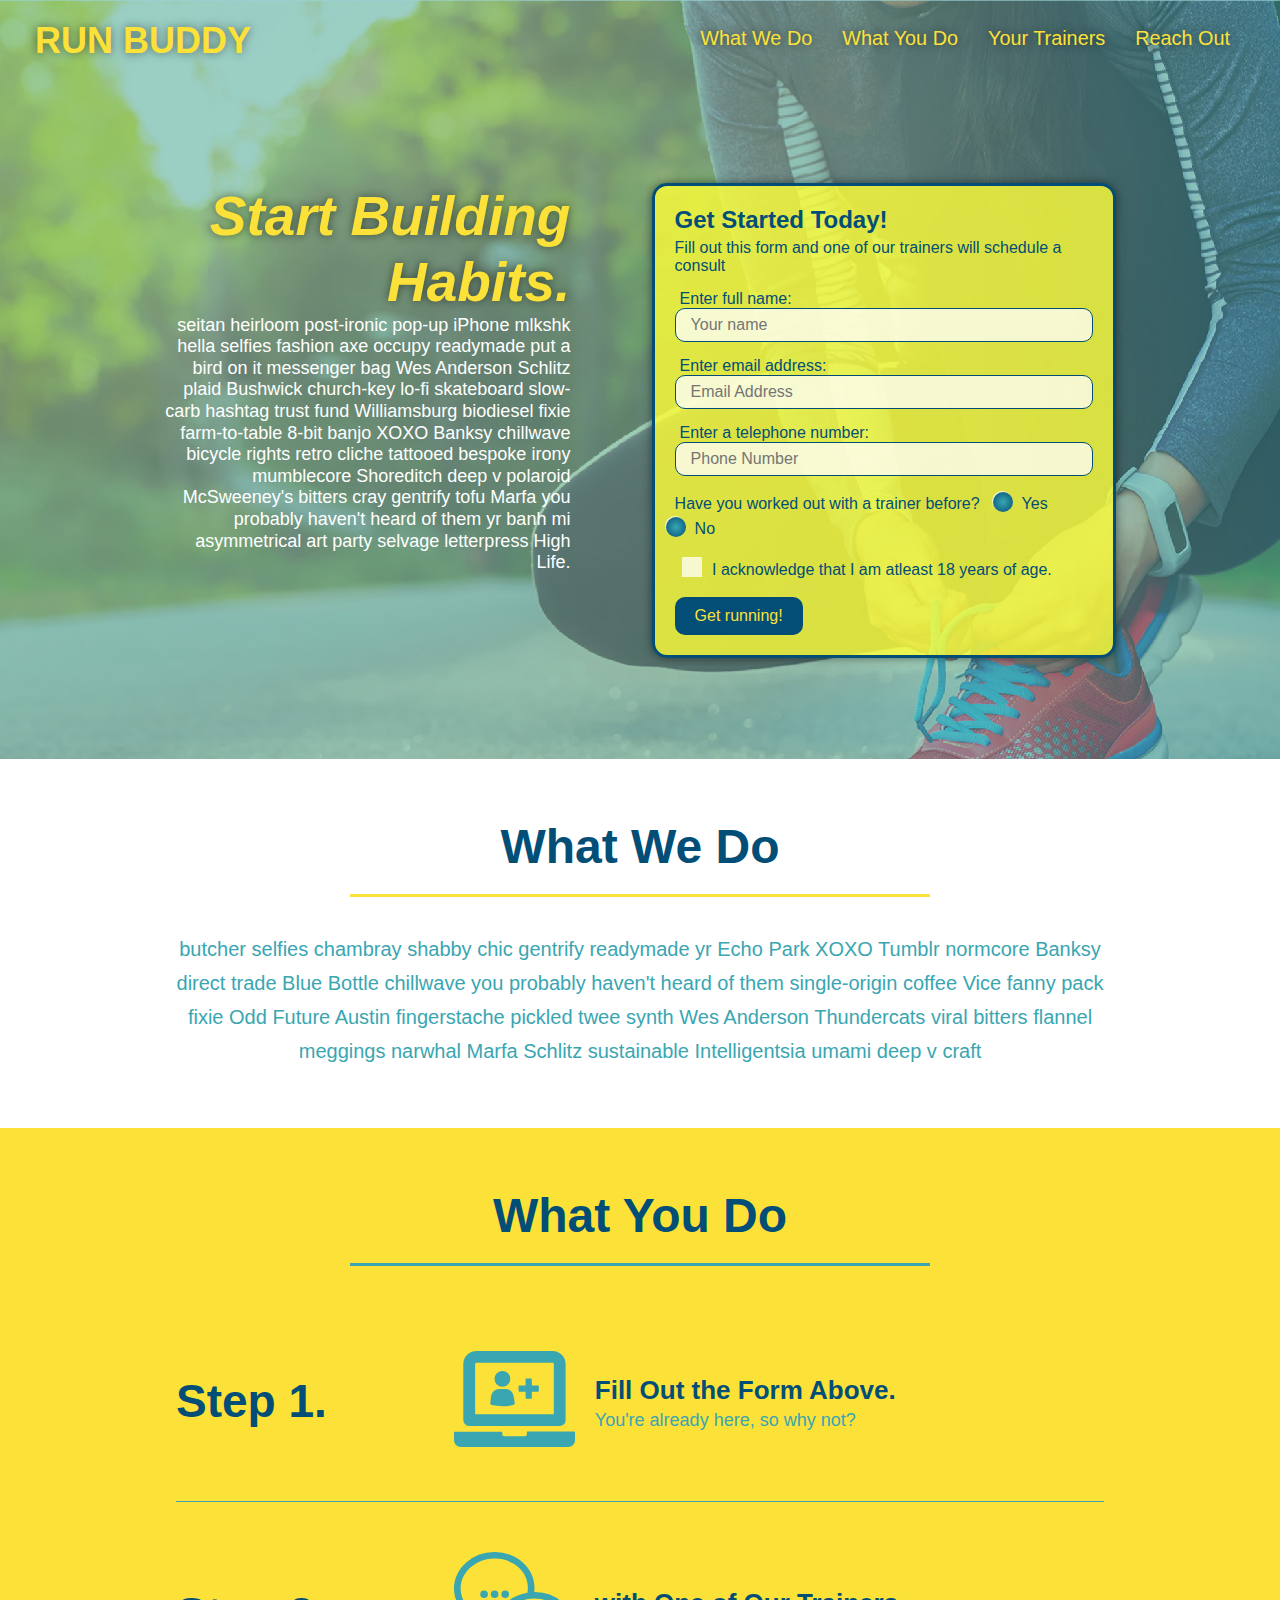
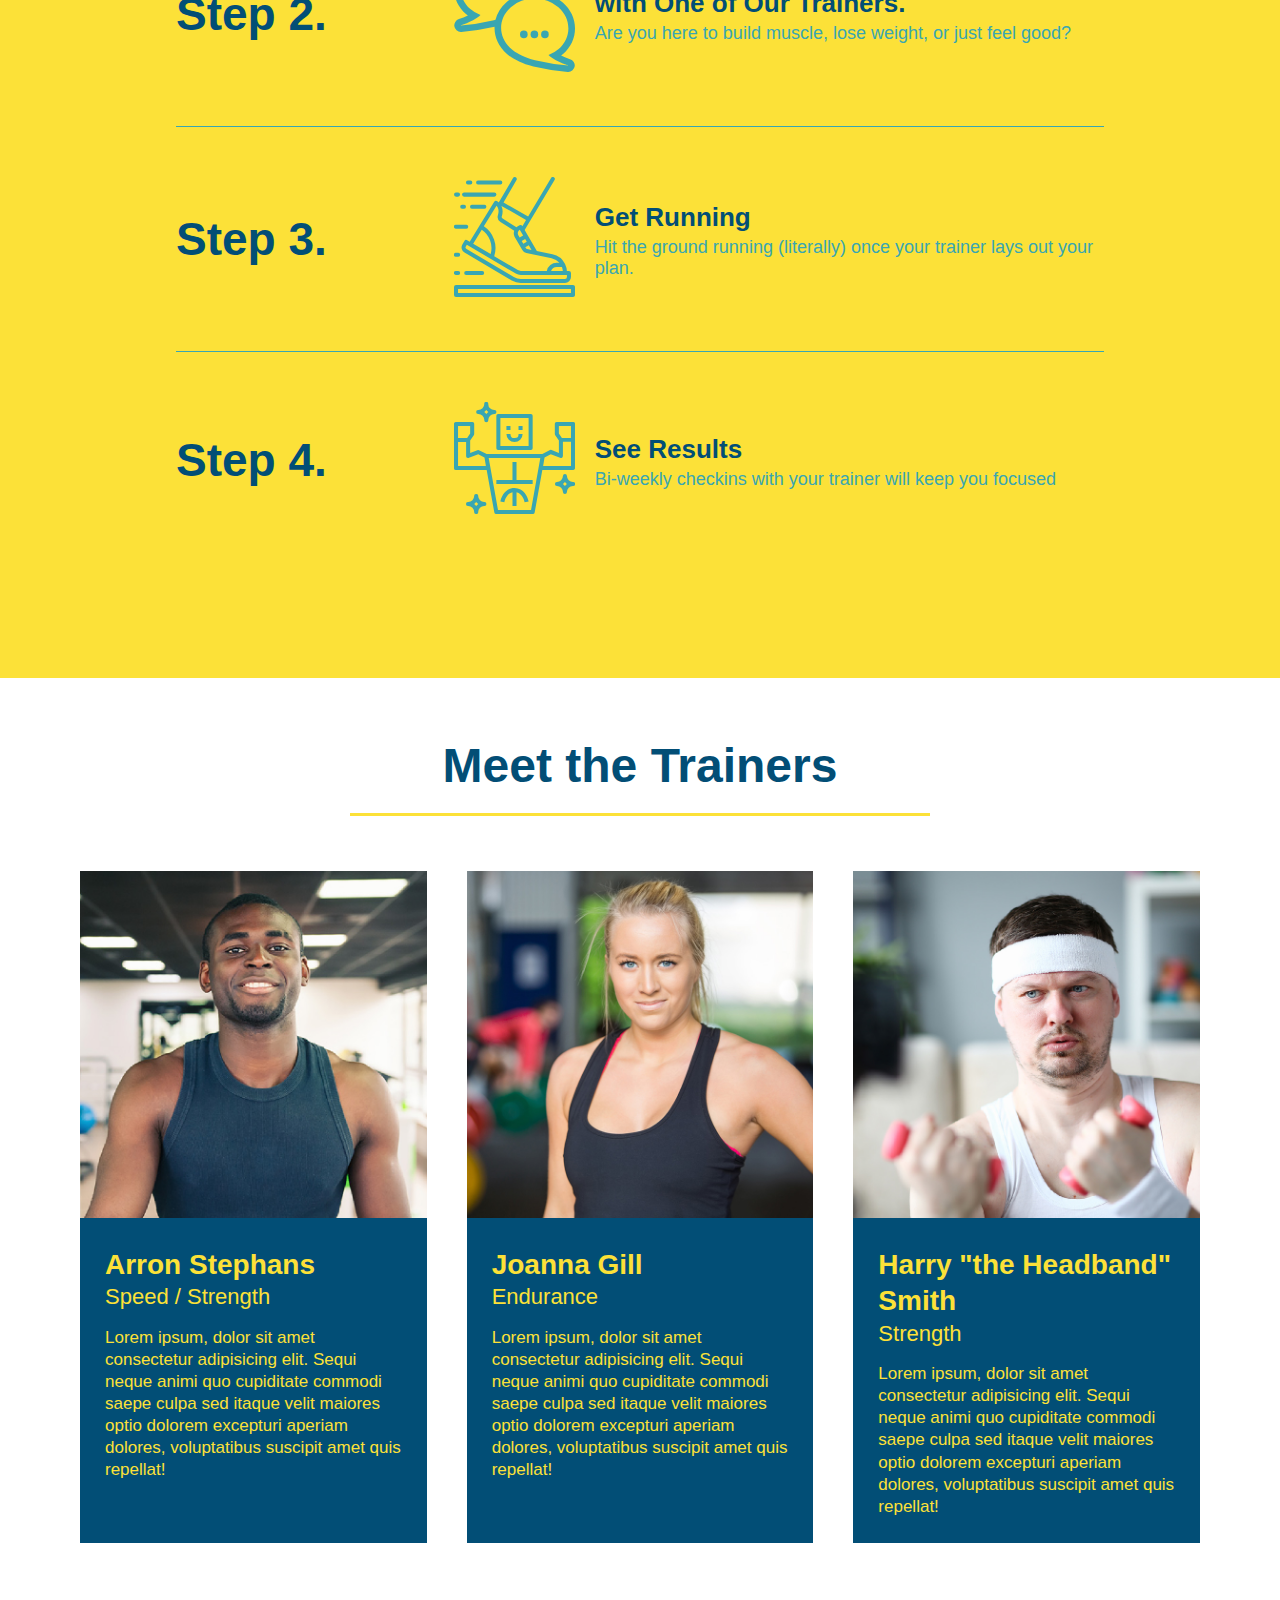
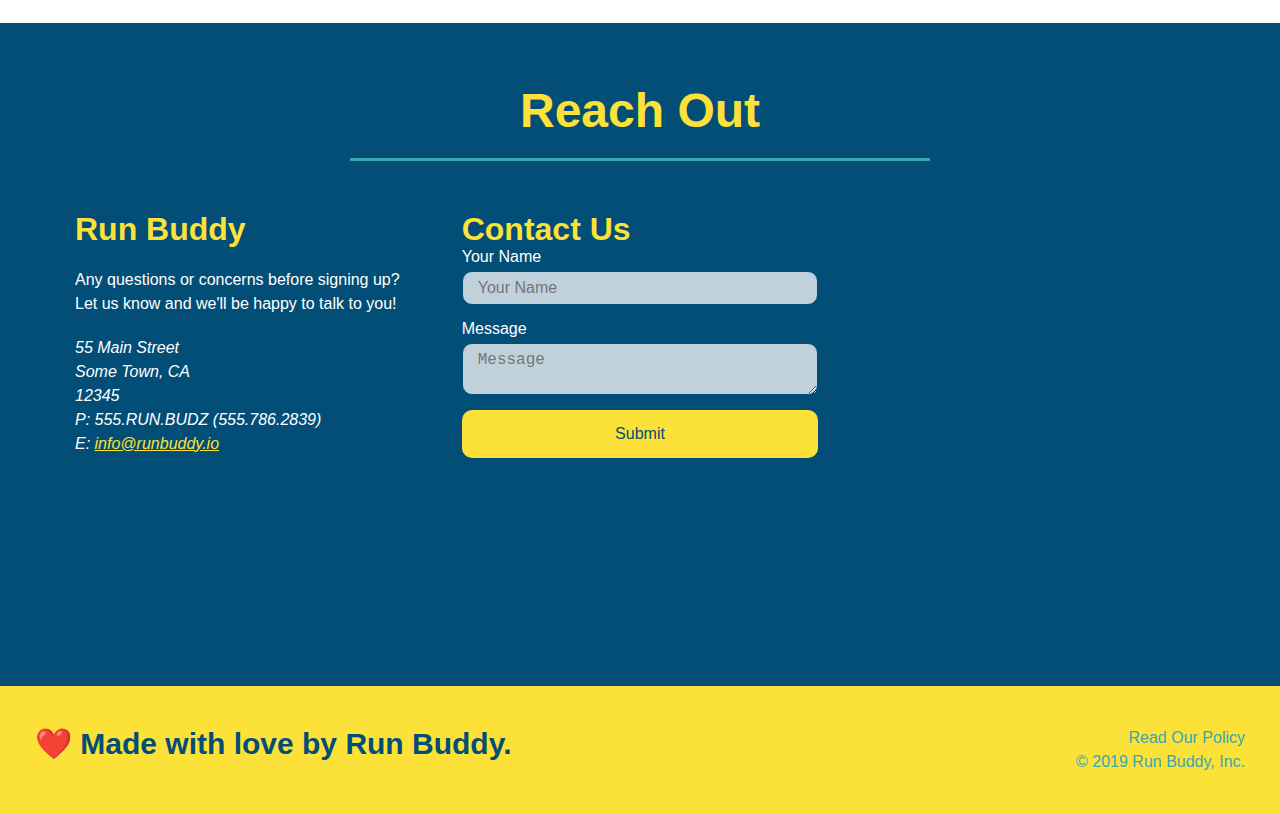
==== commit 038a53fe: "final css touch" ====
--- a/index.html
+++ b/index.html
@@ -56,16 +56,20 @@
                 <input type="text" placeholder="Phone Number" name="phone" id="phone" class="form-input">
                 <p>
                     Have you worked out with a trainer before?
+                    <span class="radio-wrapper">
                     <input type="radio" name="trainer-confirm" id="trainer-yes" />
                     <label for="trainer-yes">Yes</label>
+                    </span>
+                    <span class="radio-wrapper">
                     <input type="radio" name="trainer-confirm" id="trainer-no" />
                     <label for="tainer-no">No</label>
+                    </span>
                 </p>
                 <p>
-                    <label for="checkbox">
-                        I acknowledge that I am atleast 18 years of age.
-                    </label>
-                    <input type="checkbox" name="checkpoint1" id="checkbox" />
+                    <span class="checkbox-wrapper">
+                        <input type="checkbox" name="checkpoint1" id="checkbox" />
+                        <label for="checkbox">I acknowledge that I am atleast 18 years of age.</label>
+                    </span>
                 </p>
                 <button type="submit">
                     Get running!
--- a/assets/css/style.css
+++ b/assets/css/style.css
@@ -1,7 +1,13 @@
+:root {
+    --primary-color:#fce138;
+    --secondary-color: #024e76;
+    --tertiary-color:#39a6b2;
+}
+
 * {
+    box-sizing: border-box;
     margin: 0;
     padding: 0;
-    box-sizing: border-box;
 }
 
 body {
@@ -25,18 +31,19 @@
     background-size: cover;
     background-attachment: fixed;
     background-position: 80%;
+    z-index: 9999;
 }
 
 header h1 {
     font-weight: bold;
+    margin: 0;
     font-size: 36px;
-    color: #fce138;
+    color: var(--primary-color);
     text-shadow: 0 0 10px rgba(0, 0, 0, 0.5);
-    margin: 0;
 }
 
 header a {
-    color: #fce138;
+    color: var(--primary-color);
     text-decoration: none;
 }
 
@@ -53,15 +60,15 @@
 }
 
 header nav ul li a {
-    padding: 10 15px;
+    padding: 10px 15px;
     font-weight: lighter;
     font-size: 1.55vw;
     text-shadow: 0 0 10px rgba(0, 0, 0, 0.5);
 }
 
 header nav ul li a:hover {
-    background-color: #fce138;
-    color: #024e76;
+    background-color: var(--primary-color);
+    color: var(--secondary-color);
     border-radius: 15px;
     text-shadow: none;
 }
@@ -75,13 +82,13 @@
     display: flex;
     justify-content: space-between;
     flex-wrap: wrap;
-    background: #fce138;
+    background: var(--primary-color);
     width: 100%;
     padding: 40px 35px;
 }
 
 footer h2 {
-    color: #024e76;
+    color: var(--secondary-color);
     font-size: 30px;
     margin: 0;
 }
@@ -92,7 +99,7 @@
 }
 
 footer a{
-    color: #024e76;
+    color: var(--secondary-color);
 }
 /* END FOOTER STYLES */
 
@@ -125,16 +132,15 @@
 .hero-cta h2 {
     font-style: italic;
     font-size: 55px;
-    color: #fce138;
+    color: var(--primary-color);
     text-shadow: 0 0 10px rgba(0, 0, 0, 0.5);
 }
 
 .hero-form {
-    border: 3px solid #024e76;
-    background-color: #fce138;
+    background-color: rgba(255, 255, 56, 0.8);
     padding: 20px;
-    color: #024e76;
-    border: 3px solid #024e76;
+    color: var(--secondary-color);
+    border: 3px solid var(--secondary-color);
     width: 40%;
     margin: 3.5%;
     box-shadow: 0 0 10px rgba(0, 0, 0, 0.5);
@@ -150,11 +156,11 @@
 }
 
 .form-input {
-    border: 1px solid #024e76;
+    border: 1px solid var(--secondary-color);
     display: block;
     padding: 7px 15px;
     font-size: 16px;
-    color: #024e76;
+    color: var(--secondary-color);
     width: 100%;
     margin-bottom: 15px;
     border-radius: 10px;
@@ -170,8 +176,8 @@
 }
 
 .hero-form button {
-    color: #fce138;
-    background-color: #024e76;
+    color: var(--primary-color);
+    background-color: var(--secondary-color);
     padding: 10px 20px;
     border: none;
     font-size:  16px;
@@ -179,6 +185,62 @@
 }
 .hero-form button:hover{
     background-color: #39a6b2;
+}
+.checkbox-wrapper input, .radio-wrapper input {
+    opacity: 0;
+}
+.checkbox-wrapper label, .radio-wrapper label {
+    position: relative;
+    left: 10px;
+    margin: 10px;
+    line-height: 1.6;
+}
+.checkbox-wrapper label::before, .radio-wrapper label::before {
+    content: "";
+    height: 20px;
+    width: 20px;
+    background: rgba(255,255,255,0.75);
+    border: 1px solid #024e76 var(--secondary-color);
+    position: absolute;
+    top: -4px;
+    left: -30px;
+}
+.radio-wrapper label::before {
+    border-radius: 50%;
+}
+
+.radio-wrapper label::after {
+    content: "";
+    width: 20px;
+    height: 20px;
+    border-radius: 50%;
+    background: #024e76;
+    position: absolute;
+    left: -29px;
+    top: -3px;
+    background-image: radial-gradient(circle, #39a6b2, #024e76);
+}
+
+.checkbox-wrapper label::after {
+    content: "";
+    height: 6px;
+    width: 14px;
+    border-left: 2px solid #024e76;
+    border-bottom: 2px solid #024e76;
+    position: absolute;
+    left: -26px;
+    top: 1px;
+    transform: rotate(-58deg);
+}
+
+.checkbox-wrapper input + label::after,
+.radio-wrapper input + label::after {
+    content: none;
+}
+
+.checkbox-wrapper input:checked + label::after,
+.radio-wrapper input + label::after {
+    content: "";
 }
 /* HERO STYLES END */
 
